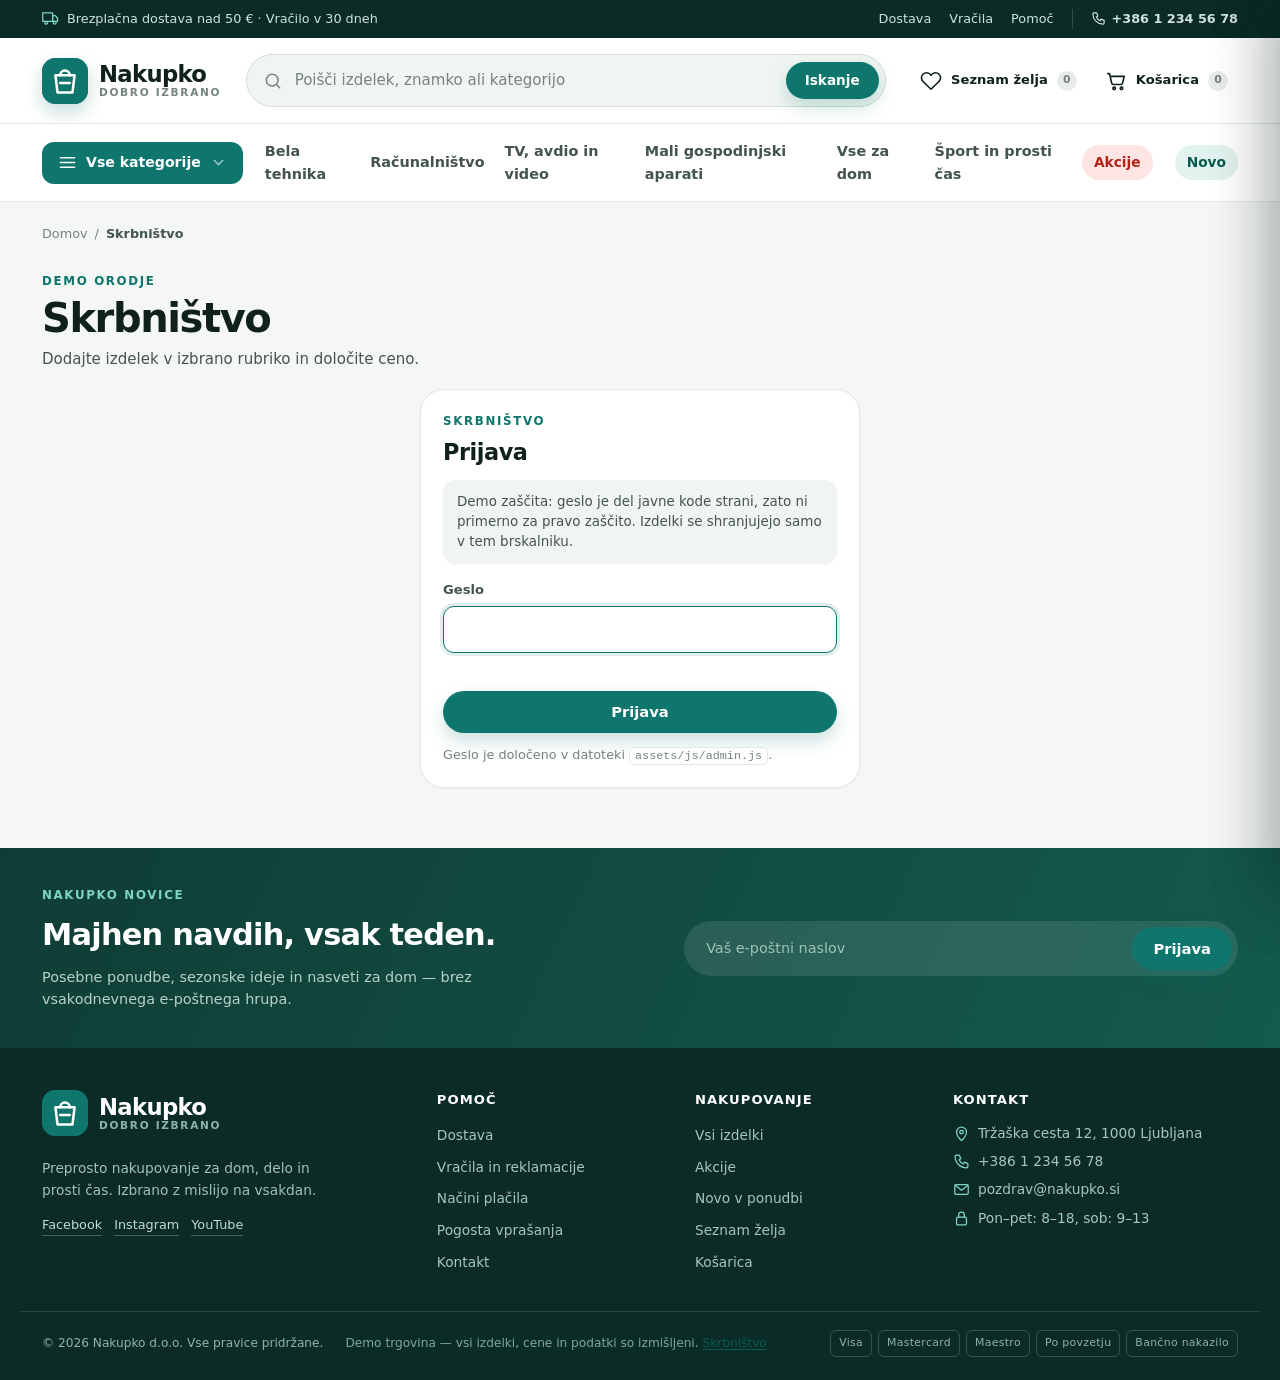
==== admin.html @ e4822513 "Nakupko: add demo admin for custom products" ====
<!doctype html>
<html lang="sl">
<head>
  <meta charset="utf-8">
  <meta name="viewport" content="width=device-width, initial-scale=1">
  <title>Skrbništvo | Nakupko</title>
  <meta name="description" content="Demo skrbniški pogled za dodajanje izdelkov v Nakupko trgovino.">
  <meta name="robots" content="noindex">
  <meta name="theme-color" content="#0f766e">
  <link rel="icon" href="assets/img/favicon.svg" type="image/svg+xml">
  <link rel="stylesheet" href="assets/css/style.css">
</head>
<body data-page="admin">
  <a class="skip-link" href="#main">Preskoči na vsebino</a>
  <div id="site-header"></div>

  <main id="main">
    <div class="container">
      <nav class="breadcrumb" aria-label="Drobtinice">
        <a href="index.html">Domov</a>
        <span>/</span>
        <span aria-current="page">Skrbništvo</span>
      </nav>

      <header class="page-head">
        <p class="eyebrow">Demo orodje</p>
        <h1>Skrbništvo</h1>
        <p>Dodajte izdelek v izbrano rubriko in določite ceno.</p>
      </header>

      <div id="admin-root"></div>
    </div>
  </main>

  <div id="site-footer"></div>

  <script src="assets/js/data.js"></script>
  <script src="assets/js/art.js"></script>
  <script src="assets/js/core.js"></script>
  <script src="assets/js/admin.js"></script>
</body>
</html>
---- assets/css/style.css ----
/* Nakupko — original storefront styles.
   System fonts only, no external assets, no network requests. */

:root {
  --ink: #10201d;
  --ink-soft: #43534f;
  --muted: #74837f;
  --line: #e2e8e5;
  --line-strong: #d3ddd8;
  --bg: #f5f7f5;
  --surface: #ffffff;
  --surface-soft: #f0f5f2;
  --brand: #0f766e;
  --brand-dark: #0a5a54;
  --brand-soft: #e2f3ef;
  --accent: #f59e0b;
  --sale: #d92d20;
  --sale-soft: #fee4e2;
  --radius-sm: 10px;
  --radius: 16px;
  --radius-lg: 24px;
  --shadow-sm: 0 1px 2px rgba(16, 32, 29, 0.05);
  --shadow: 0 14px 34px rgba(16, 32, 29, 0.09);
  --shadow-lg: 0 30px 70px rgba(16, 32, 29, 0.16);
  --font: "Segoe UI", system-ui, -apple-system, "Helvetica Neue", Arial, sans-serif;
  --container: 1240px;
}

*,
*::before,
*::after {
  box-sizing: border-box;
}

html {
  -webkit-text-size-adjust: 100%;
  scroll-behavior: smooth;
}

body {
  margin: 0;
  font-family: var(--font);
  font-size: 16px;
  line-height: 1.55;
  color: var(--ink);
  background: var(--bg);
  -webkit-font-smoothing: antialiased;
}

body.no-scroll {
  overflow: hidden;
}

img,
svg {
  max-width: 100%;
}

h1,
h2,
h3,
h4,
p,
ul,
ol,
figure {
  margin: 0;
}

ul,
ol {
  padding: 0;
  list-style: none;
}

a {
  color: inherit;
  text-decoration: none;
}

button,
input,
select,
textarea {
  font: inherit;
  color: inherit;
}

button {
  cursor: pointer;
}

[hidden] {
  display: none !important;
}

::selection {
  background: var(--brand-soft);
  color: var(--brand-dark);
}

:focus-visible {
  outline: 2px solid var(--brand);
  outline-offset: 3px;
}

.container {
  width: 100%;
  max-width: var(--container);
  margin: 0 auto;
  padding: 0 22px;
}

.sr-only {
  position: absolute;
  width: 1px;
  height: 1px;
  padding: 0;
  margin: -1px;
  overflow: hidden;
  clip: rect(0, 0, 0, 0);
  white-space: nowrap;
  border: 0;
}

.skip-link {
  position: absolute;
  left: 16px;
  top: -80px;
  z-index: 500;
  padding: 10px 16px;
  border-radius: 0 0 12px 12px;
  background: var(--ink);
  color: #fff;
  transition: top 0.2s ease;
}

.skip-link:focus {
  top: 0;
}

.icon {
  display: inline-block;
  vertical-align: middle;
  flex: none;
}

.art-svg {
  display: block;
  width: 100%;
  height: auto;
}

.eyebrow {
  font-size: 0.74rem;
  font-weight: 700;
  letter-spacing: 0.14em;
  text-transform: uppercase;
  color: var(--brand);
}

.muted {
  color: var(--muted);
}

/* ---------------------------------------------------------------- buttons */
.btn {
  display: inline-flex;
  align-items: center;
  justify-content: center;
  gap: 8px;
  padding: 11px 20px;
  border: 1px solid transparent;
  border-radius: 999px;
  background: var(--surface);
  font-size: 0.92rem;
  font-weight: 650;
  line-height: 1.2;
  white-space: nowrap;
  transition: background 0.18s ease, color 0.18s ease, border-color 0.18s ease,
    transform 0.18s ease, box-shadow 0.18s ease;
}

.btn:hover {
  transform: translateY(-1px);
}

.btn:active {
  transform: translateY(0);
}

.btn--primary {
  background: var(--brand);
  color: #fff;
  box-shadow: 0 8px 18px rgba(15, 118, 110, 0.22);
}

.btn--primary:hover {
  background: var(--brand-dark);
  box-shadow: 0 10px 22px rgba(15, 118, 110, 0.3);
}

.btn--soft {
  background: var(--brand-soft);
  color: var(--brand-dark);
}

.btn--soft:hover {
  background: #d3ece6;
}

.btn--ghost {
  background: transparent;
  border-color: var(--line-strong);
  color: var(--ink);
}

.btn--ghost:hover {
  border-color: var(--brand);
  color: var(--brand-dark);
}

.btn--block {
  width: 100%;
}

.btn--lg {
  padding: 14px 26px;
  font-size: 1rem;
}

.text-link {
  display: inline-flex;
  align-items: center;
  gap: 6px;
  font-size: 0.9rem;
  font-weight: 650;
  color: var(--brand-dark);
}

.text-link:hover {
  color: var(--brand);
}

.link-btn {
  border: 0;
  background: none;
  padding: 0;
  font-size: 0.82rem;
  font-weight: 600;
  color: var(--muted);
  text-decoration: underline;
  text-underline-offset: 3px;
}

.link-btn:hover {
  color: var(--sale);
}

.icon-btn {
  display: inline-grid;
  place-items: center;
  width: 42px;
  height: 42px;
  border: 1px solid var(--line);
  border-radius: 50%;
  background: var(--surface);
  color: var(--ink);
  transition: background 0.18s ease, border-color 0.18s ease;
}

.icon-btn:hover {
  background: var(--surface-soft);
  border-color: var(--line-strong);
}

.badge {
  display: inline-flex;
  align-items: center;
  gap: 5px;
  padding: 5px 10px;
  border-radius: 999px;
  font-size: 0.68rem;
  font-weight: 750;
  letter-spacing: 0.05em;
  text-transform: uppercase;
  line-height: 1;
  background: var(--surface-soft);
  color: var(--ink-soft);
}

.badge--sale {
  background: var(--sale-soft);
  color: #b42318;
}

.badge--new {
  background: var(--brand-soft);
  color: var(--brand-dark);
}

.badge--soft {
  background: #eef2f0;
  color: var(--ink-soft);
}

/* ------------------------------------------------------------------ topbar */
.topbar {
  background: #0b2b26;
  color: #cfe3dd;
  font-size: 0.8rem;
}

.topbar__inner {
  display: flex;
  align-items: center;
  justify-content: space-between;
  gap: 18px;
  min-height: 38px;
}

.topbar__note {
  display: inline-flex;
  align-items: center;
  gap: 8px;
  margin: 0;
}

.topbar__note .icon {
  color: #7fd3c5;
}

.topbar__links {
  display: flex;
  align-items: center;
  gap: 18px;
}

.topbar__links a {
  color: #cfe3dd;
  transition: color 0.15s ease;
}

.topbar__links a:hover {
  color: #fff;
}

.topbar__phone {
  display: inline-flex;
  align-items: center;
  gap: 6px;
  padding-left: 18px;
  border-left: 1px solid rgba(255, 255, 255, 0.16);
  font-weight: 600;
}

/* ------------------------------------------------------------------ header */
.site-header {
  position: relative;
  z-index: 60;
  background: var(--surface);
  border-bottom: 1px solid var(--line);
}

.header-main {
  display: flex;
  align-items: center;
  gap: 24px;
  padding-top: 16px;
  padding-bottom: 16px;
}

.header-menu {
  display: none;
}

.brand {
  display: inline-flex;
  align-items: center;
  gap: 11px;
  flex: none;
}

.brand__mark {
  display: grid;
  place-items: center;
  width: 46px;
  height: 46px;
  border-radius: 14px;
  background: var(--brand);
  color: var(--brand);
  box-shadow: 0 8px 18px rgba(15, 118, 110, 0.24);
}

.brand__mark svg {
  width: 46px;
  height: 46px;
  display: block;
}

.brand__text {
  display: flex;
  flex-direction: column;
  line-height: 1.05;
}

.brand__text strong {
  font-size: 1.42rem;
  font-weight: 800;
  letter-spacing: -0.03em;
}

.brand__text small {
  font-size: 0.66rem;
  font-weight: 600;
  letter-spacing: 0.16em;
  text-transform: uppercase;
  color: var(--muted);
}

.header-search {
  position: relative;
  display: flex;
  align-items: center;
  flex: 1;
  max-width: 640px;
  margin: 0 auto;
  padding: 6px 6px 6px 16px;
  border: 1px solid var(--line-strong);
  border-radius: 999px;
  background: var(--surface-soft);
  transition: border-color 0.18s ease, background 0.18s ease, box-shadow 0.18s ease;
}

.header-search:focus-within {
  background: #fff;
  border-color: var(--brand);
  box-shadow: 0 0 0 4px rgba(15, 118, 110, 0.12);
}

.header-search__icon {
  display: inline-flex;
  color: var(--muted);
}

.header-search input {
  flex: 1;
  min-width: 0;
  padding: 8px 12px;
  border: 0;
  background: transparent;
  font-size: 0.94rem;
  outline: none;
}

.header-search input::placeholder {
  color: var(--muted);
}

#search-page-form {
  max-width: none;
  margin: 0;
}

code {
  padding: 1px 5px;
  border-radius: 5px;
  background: var(--surface-soft);
  font-size: 0.9em;
}

.header-search__submit {
  padding: 9px 18px;
  font-size: 0.85rem;
}

.header-actions {
  display: flex;
  align-items: center;
  gap: 8px;
  flex: none;
}

.header-action {
  position: relative;
  display: inline-flex;
  align-items: center;
  gap: 9px;
  padding: 8px 10px;
  border: 0;
  border-radius: 14px;
  background: transparent;
  color: var(--ink);
  transition: background 0.18s ease;
}

.header-action:hover {
  background: var(--surface-soft);
}

.header-action__label {
  font-size: 0.82rem;
  font-weight: 600;
}

.count {
  display: inline-grid;
  place-items: center;
  min-width: 20px;
  height: 20px;
  padding: 0 5px;
  border-radius: 999px;
  background: var(--brand);
  color: #fff;
  font-size: 0.68rem;
  font-weight: 750;
  line-height: 1;
}

.count.is-empty {
  background: #e7ece9;
  color: var(--muted);
}

/* ------------------------------------------------------------- suggestions */
.search-suggest {
  position: absolute;
  top: calc(100% + 10px);
  left: 0;
  right: 0;
  z-index: 70;
  padding: 8px;
  border: 1px solid var(--line);
  border-radius: 18px;
  background: var(--surface);
  box-shadow: var(--shadow-lg);
}

.suggest__list {
  display: grid;
  gap: 2px;
}

.suggest__list a {
  display: flex;
  align-items: center;
  gap: 12px;
  padding: 8px 10px;
  border-radius: 12px;
  transition: background 0.15s ease;
}

.suggest__list a:hover {
  background: var(--surface-soft);
}

.suggest__art {
  width: 56px;
  height: 42px;
  flex: none;
  overflow: hidden;
  border-radius: 8px;
  background: var(--surface-soft);
}

.suggest__art svg {
  width: 100%;
  height: 100%;
  object-fit: cover;
}

.suggest__text {
  display: flex;
  flex-direction: column;
  min-width: 0;
}

.suggest__text strong {
  font-size: 0.88rem;
  font-weight: 650;
  white-space: nowrap;
  overflow: hidden;
  text-overflow: ellipsis;
}

.suggest__text small {
  font-size: 0.76rem;
  color: var(--muted);
}

.suggest__all {
  display: block;
  margin-top: 4px;
  padding: 10px;
  border-top: 1px solid var(--line);
  font-size: 0.84rem;
  font-weight: 650;
  color: var(--brand-dark);
  text-align: center;
}

.suggest__empty {
  padding: 12px 10px 6px;
  font-size: 0.86rem;
  color: var(--muted);
}

/* --------------------------------------------------------------------- nav */
.main-nav {
  position: relative;
  border-top: 1px solid var(--line);
  background: var(--surface);
}

.nav-inner {
  display: flex;
  align-items: center;
  gap: 22px;
  min-height: 52px;
}

.nav-all {
  display: inline-flex;
  align-items: center;
  gap: 9px;
  padding: 10px 16px;
  border: 0;
  border-radius: 12px;
  background: var(--brand);
  color: #fff;
  font-size: 0.88rem;
  font-weight: 650;
}

.nav-all .icon:last-child {
  opacity: 0.75;
  transition: transform 0.2s ease;
}

.nav-all.is-open .icon:last-child {
  transform: rotate(180deg);
}

.nav-list {
  display: flex;
  align-items: center;
  gap: 20px;
  flex: 1;
}

.nav-list a {
  position: relative;
  display: inline-block;
  padding: 16px 0;
  font-size: 0.9rem;
  font-weight: 600;
  color: var(--ink-soft);
  transition: color 0.15s ease;
}

.nav-list a::after {
  content: "";
  position: absolute;
  left: 0;
  right: 0;
  bottom: 10px;
  height: 2px;
  border-radius: 2px;
  background: var(--brand);
  transform: scaleX(0);
  transform-origin: left;
  transition: transform 0.2s ease;
}

.nav-list a:hover {
  color: var(--brand-dark);
}

.nav-list a:hover::after {
  transform: scaleX(1);
}

.nav-deal,
.nav-new {
  font-size: 0.86rem;
  font-weight: 700;
  padding: 7px 12px;
  border-radius: 999px;
}

.nav-deal {
  color: #b42318;
  background: var(--sale-soft);
}

.nav-new {
  color: var(--brand-dark);
  background: var(--brand-soft);
}

/* --------------------------------------------------------------- mega menu */
.mega {
  position: absolute;
  top: 100%;
  left: 0;
  right: 0;
  z-index: 55;
  border-top: 1px solid var(--line);
  background: var(--surface);
  box-shadow: 0 32px 60px rgba(16, 32, 29, 0.14);
}

.mega__inner {
  display: grid;
  grid-template-columns: 1.35fr 0.65fr;
  gap: 36px;
  padding-top: 28px;
  padding-bottom: 32px;
}

.mega__cats > .eyebrow {
  margin-bottom: 14px;
}

.mega__cats > ul {
  display: grid;
  grid-template-columns: 1fr 1fr;
  gap: 4px 22px;
}

.mega__cats a {
  display: flex;
  align-items: center;
  gap: 12px;
  padding: 9px 10px;
  border-radius: 12px;
  transition: background 0.15s ease;
}

.mega__cats a:hover {
  background: var(--surface-soft);
}

.mega__cats strong {
  display: block;
  font-size: 0.9rem;
  font-weight: 650;
}

.mega__cats small {
  display: block;
  font-size: 0.76rem;
  color: var(--muted);
}

.mega__icon {
  display: grid;
  place-items: center;
  width: 42px;
  height: 42px;
  flex: none;
  border-radius: 12px;
  background: var(--tint, #eef4f2);
  color: var(--brand-dark);
}

.mega__promo {
  position: relative;
  overflow: hidden;
  padding: 22px;
  border-radius: 20px;
  background: linear-gradient(135deg, #eaf6f1, #d8eee7);
}

.mega__promo h3 {
  margin: 10px 0 6px;
  font-size: 1.3rem;
  letter-spacing: -0.02em;
}

.mega__promo p {
  margin-bottom: 14px;
  font-size: 0.86rem;
  color: var(--ink-soft);
}

.mega__promo-art {
  position: absolute;
  right: -26px;
  bottom: -32px;
  width: 190px;
  opacity: 0.9;
  pointer-events: none;
}

/* -------------------------------------------------------------------- hero */
.hero-wrap {
  padding: 26px 0 6px;
}

.hero {
  position: relative;
  overflow: hidden;
  border-radius: 30px;
  background: linear-gradient(120deg, #e9f6f1 0%, #f6faf8 55%, #eef6f2 100%);
  box-shadow: var(--shadow-sm);
}

.hero::before,
.hero::after {
  content: "";
  position: absolute;
  border-radius: 50%;
  pointer-events: none;
}

.hero::before {
  width: 420px;
  height: 420px;
  right: -120px;
  top: -160px;
  background: radial-gradient(circle, rgba(15, 118, 110, 0.16), transparent 65%);
}

.hero::after {
  width: 320px;
  height: 320px;
  left: -140px;
  bottom: -180px;
  background: radial-gradient(circle, rgba(245, 158, 11, 0.16), transparent 65%);
}

.hero-slide {
  position: relative;
  z-index: 1;
  display: none;
  grid-template-columns: 1.05fr 0.95fr;
  align-items: center;
  gap: 30px;
  padding: 48px 52px 70px;
}

.hero-slide.is-active {
  display: grid;
  animation: heroFade 0.5s ease both;
}

@keyframes heroFade {
  from {
    opacity: 0;
    transform: translateY(10px);
  }
  to {
    opacity: 1;
    transform: translateY(0);
  }
}

.hero-slide__copy h1,
.hero-slide__copy h2 {
  margin: 12px 0 14px;
  font-size: clamp(2.1rem, 4vw, 3.35rem);
  line-height: 1.04;
  letter-spacing: -0.035em;
  font-weight: 800;
  max-width: 15ch;
}

.hero-slide__copy > p:not(.eyebrow) {
  max-width: 46ch;
  font-size: 1.02rem;
  color: var(--ink-soft);
}

.hero-slide__actions {
  display: flex;
  flex-wrap: wrap;
  align-items: center;
  gap: 12px;
  margin-top: 24px;
}

.hero-slide__points {
  display: flex;
  flex-wrap: wrap;
  gap: 18px;
  margin-top: 22px;
  font-size: 0.82rem;
  font-weight: 600;
  color: var(--ink-soft);
}

.hero-slide__points li {
  display: inline-flex;
  align-items: center;
  gap: 6px;
}

.hero-slide__points .icon {
  color: var(--brand);
}

.hero-slide__art {
  justify-self: center;
  width: 100%;
  max-width: 370px;
  overflow: hidden;
  border-radius: 24px;
  box-shadow: 0 26px 50px rgba(16, 32, 29, 0.16);
  transform: rotate(-1.5deg);
}

.hero-dots {
  position: absolute;
  left: 50%;
  bottom: 22px;
  z-index: 2;
  display: flex;
  align-items: center;
  gap: 7px;
  transform: translateX(-50%);
}

.hero-dot {
  width: 8px;
  height: 8px;
  padding: 0;
  border: 0;
  border-radius: 999px;
  background: rgba(16, 32, 29, 0.22);
  transition: width 0.2s ease, background 0.2s ease;
}

.hero-dot.is-active {
  width: 26px;
  background: var(--brand);
}

.hero-arrow {
  position: absolute;
  bottom: 14px;
  z-index: 2;
  display: grid;
  place-items: center;
  width: 40px;
  height: 40px;
  border: 1px solid rgba(16, 32, 29, 0.12);
  border-radius: 50%;
  background: rgba(255, 255, 255, 0.72);
  color: var(--ink);
  backdrop-filter: blur(6px);
  transition: background 0.18s ease;
}

.hero-arrow:hover {
  background: #fff;
}

.hero-arrow--prev {
  right: 78px;
}

.hero-arrow--next {
  right: 26px;
}

/* ---------------------------------------------------------------- sections */
.section {
  padding: 46px 0;
}

.section--tight {
  padding-top: 20px;
}

.section--soft {
  background: linear-gradient(180deg, rgba(226, 243, 239, 0.55), rgba(226, 243, 239, 0));
}

.section-head {
  display: flex;
  align-items: flex-end;
  justify-content: space-between;
  gap: 20px;
  margin-bottom: 24px;
}

.section-head h2 {
  margin-top: 6px;
  font-size: clamp(1.4rem, 2.4vw, 1.85rem);
  letter-spacing: -0.025em;
  line-height: 1.15;
}

.section-head p:not(.eyebrow) {
  margin-top: 6px;
  color: var(--muted);
  font-size: 0.9rem;
}

/* --------------------------------------------------------- category tiles */
.category-tiles {
  display: grid;
  grid-template-columns: repeat(4, 1fr);
  gap: 14px;
}

.category-tile {
  display: flex;
  align-items: center;
  gap: 13px;
  padding: 16px;
  border: 1px solid var(--line);
  border-radius: 18px;
  background: var(--surface);
  transition: border-color 0.18s ease, box-shadow 0.18s ease, transform 0.18s ease;
}

.category-tile:hover {
  transform: translateY(-2px);
  border-color: var(--line-strong);
  box-shadow: var(--shadow);
}

.category-tile__icon {
  display: grid;
  place-items: center;
  width: 50px;
  height: 50px;
  flex: none;
  border-radius: 14px;
  background: var(--tint, #eef4f2);
  color: var(--brand-dark);
}

.category-tile__text {
  display: flex;
  flex-direction: column;
  min-width: 0;
}

.category-tile__text strong {
  font-size: 0.92rem;
  font-weight: 650;
  line-height: 1.25;
}

.category-tile__text small {
  font-size: 0.76rem;
  color: var(--muted);
}

.category-tile__arrow {
  display: inline-flex;
  margin-left: auto;
  color: var(--muted);
  transition: transform 0.18s ease, color 0.18s ease;
}

.category-tile:hover .category-tile__arrow {
  transform: translateX(3px);
  color: var(--brand);
}

/* ------------------------------------------------------------ promo cards */
.promo-grid {
  display: grid;
  grid-template-columns: 1.25fr 1fr;
  gap: 20px;
}

.promo-card {
  position: relative;
  display: grid;
  grid-template-columns: 1.15fr 0.85fr;
  align-items: center;
  gap: 12px;
  min-height: 264px;
  overflow: hidden;
  padding: 30px;
  border-radius: 26px;
  background: linear-gradient(135deg, #fdf3e2, #f9e3c0);
}

.promo-card--wide {
  background: linear-gradient(135deg, #e7f5f0, #d3ebe4);
}

.promo-card__copy {
  position: relative;
  z-index: 1;
}

.promo-card__copy h2 {
  margin: 12px 0 8px;
  font-size: clamp(1.25rem, 2vw, 1.7rem);
  line-height: 1.16;
  letter-spacing: -0.025em;
}

.promo-card__copy p {
  margin-bottom: 14px;
  font-size: 0.88rem;
  color: var(--ink-soft);
  max-width: 34ch;
}

.promo-card__art {
  align-self: end;
  width: 100%;
  max-width: 260px;
  justify-self: end;
  border-radius: 18px;
  overflow: hidden;
  box-shadow: 0 18px 34px rgba(16, 32, 29, 0.14);
}

/* ---------------------------------------------------------------- products */
.product-grid {
  display: grid;
  grid-template-columns: repeat(4, minmax(0, 1fr));
  gap: 20px;
}

.product-card {
  position: relative;
  display: flex;
  flex-direction: column;
  overflow: hidden;
  border: 1px solid var(--line);
  border-radius: 20px;
  background: var(--surface);
  transition: transform 0.2s ease, box-shadow 0.2s ease, border-color 0.2s ease;
}

.product-card:hover {
  transform: translateY(-3px);
  border-color: var(--line-strong);
  box-shadow: var(--shadow);
}

.product-card__media {
  position: relative;
  aspect-ratio: 4 / 3;
  overflow: hidden;
  background: var(--surface-soft);
}

.product-card__media .badge {
  position: absolute;
  top: 12px;
  left: 12px;
  z-index: 2;
}

.product-card__art {
  display: block;
  width: 100%;
  height: 100%;
}

.product-card__art .art-svg {
  height: 100%;
  transition: transform 0.35s ease;
}

.product-card:hover .product-card__art .art-svg {
  transform: scale(1.035);
}

.wish-btn {
  position: absolute;
  top: 10px;
  right: 10px;
  z-index: 2;
  display: grid;
  place-items: center;
  width: 36px;
  height: 36px;
  border: 1px solid rgba(16, 32, 29, 0.08);
  border-radius: 50%;
  background: rgba(255, 255, 255, 0.92);
  color: var(--ink-soft);
  transition: color 0.18s ease, background 0.18s ease, transform 0.18s ease;
}

.wish-btn:hover {
  color: var(--sale);
  transform: scale(1.06);
}

.wish-btn.is-active {
  color: var(--sale);
  background: #fff;
}

.wish-btn.is-active .icon {
  fill: currentColor;
}

.product-card__body {
  display: flex;
  flex-direction: column;
  flex: 1;
  gap: 7px;
  padding: 14px 16px 16px;
}

.product-card__brand {
  font-size: 0.72rem;
  font-weight: 700;
  letter-spacing: 0.08em;
  text-transform: uppercase;
  color: var(--muted);
}

.product-card__title {
  font-size: 0.95rem;
  font-weight: 650;
  line-height: 1.32;
  min-height: 2.6em;
  display: -webkit-box;
  -webkit-line-clamp: 2;
  -webkit-box-orient: vertical;
  overflow: hidden;
}

.product-card__title a:hover {
  color: var(--brand-dark);
}

.rating {
  display: inline-flex;
  align-items: center;
  gap: 5px;
  font-size: 0.78rem;
  color: var(--muted);
}

.rating__stars {
  display: inline-flex;
  gap: 1px;
  color: var(--accent);
}

.rating__star.is-off {
  color: #d9e0dd;
}

.rating__value {
  font-weight: 700;
  color: var(--ink-soft);
}

.product-card__price {
  display: flex;
  align-items: baseline;
  flex-wrap: wrap;
  gap: 8px;
  margin-top: 2px;
}

.product-card__price strong {
  font-size: 1.12rem;
  font-weight: 800;
  letter-spacing: -0.02em;
}

.product-card__price s {
  font-size: 0.82rem;
  color: var(--muted);
}

.product-card__add {
  margin-top: auto;
  padding: 9px 14px;
  font-size: 0.82rem;
}

/* -------------------------------------------------------------- breadcrumb */
.breadcrumb {
  display: flex;
  flex-wrap: wrap;
  align-items: center;
  gap: 7px;
  padding: 22px 0 6px;
  font-size: 0.8rem;
  color: var(--muted);
}

.breadcrumb a:hover {
  color: var(--brand-dark);
}

.breadcrumb span[aria-current] {
  color: var(--ink-soft);
  font-weight: 600;
}

/* ----------------------------------------------------------------- catalog */
.catalog-head {
  padding: 10px 0 26px;
}

.catalog-head h1 {
  margin: 8px 0 8px;
  font-size: clamp(1.8rem, 3.4vw, 2.6rem);
  letter-spacing: -0.035em;
  line-height: 1.08;
}

.catalog-head p:not(.eyebrow) {
  max-width: 70ch;
  color: var(--ink-soft);
  font-size: 0.94rem;
}

.catalog-layout {
  display: grid;
  grid-template-columns: 258px minmax(0, 1fr);
  gap: 30px;
  padding-bottom: 56px;
}

.filters {
  align-self: start;
  padding: 20px;
  border: 1px solid var(--line);
  border-radius: 20px;
  background: var(--surface);
  position: sticky;
  top: 18px;
}

.filters__head {
  display: flex;
  align-items: center;
  justify-content: space-between;
  gap: 10px;
  margin-bottom: 14px;
}

.filters__head h2 {
  font-size: 1.05rem;
  letter-spacing: -0.02em;
}

.filter-group {
  margin: 0;
  padding: 14px 0;
  border: 0;
  border-top: 1px solid var(--line);
}

.filter-group legend {
  padding: 0;
  margin-bottom: 8px;
  font-size: 0.8rem;
  font-weight: 750;
  letter-spacing: 0.06em;
  text-transform: uppercase;
  color: var(--ink-soft);
}

.check {
  display: flex;
  align-items: center;
  gap: 9px;
  padding: 5px 0;
  font-size: 0.86rem;
  color: var(--ink-soft);
  cursor: pointer;
}

.check input {
  width: 16px;
  height: 16px;
  accent-color: var(--brand);
  flex: none;
}

.check:hover {
  color: var(--ink);
}

.price-inputs {
  display: flex;
  align-items: center;
  gap: 8px;
}

.price-inputs input {
  width: 100%;
  min-width: 0;
  padding: 9px 10px;
  border: 1px solid var(--line-strong);
  border-radius: 10px;
  background: #fff;
  font-size: 0.85rem;
  outline: none;
}

.price-inputs input:focus {
  border-color: var(--brand);
  box-shadow: 0 0 0 3px rgba(15, 118, 110, 0.12);
}

.catalog-main {
  min-width: 0;
}

.catalog-toolbar {
  display: flex;
  align-items: center;
  gap: 14px;
  padding: 12px 16px;
  border: 1px solid var(--line);
  border-radius: 14px;
  background: var(--surface);
  margin-bottom: 14px;
}

.catalog-count {
  margin-right: auto;
  font-size: 0.84rem;
  color: var(--muted);
}

.catalog-sort {
  display: flex;
  align-items: center;
  gap: 9px;
  font-size: 0.82rem;
  color: var(--muted);
}

.catalog-sort select {
  padding: 8px 30px 8px 12px;
  border: 1px solid var(--line-strong);
  border-radius: 10px;
  background: #fff;
  font-size: 0.84rem;
  font-weight: 600;
  color: var(--ink);
  outline: none;
}

.catalog-sort select:focus {
  border-color: var(--brand);
}

.filter-toggle {
  display: none;
  padding: 8px 14px;
  font-size: 0.82rem;
}

.active-filters {
  display: flex;
  flex-wrap: wrap;
  gap: 8px;
  margin-bottom: 14px;
}

.active-filters:empty {
  display: none;
}

.chip {
  display: inline-flex;
  align-items: center;
  gap: 6px;
  padding: 6px 10px;
  border: 1px solid var(--line-strong);
  border-radius: 999px;
  background: var(--surface);
  font-size: 0.78rem;
  font-weight: 600;
  color: var(--ink-soft);
  transition: border-color 0.15s ease, color 0.15s ease;
}

.chip:hover {
  border-color: var(--sale);
  color: var(--sale);
}

.catalog-more {
  display: flex;
  justify-content: center;
  padding-top: 26px;
}

.empty-state {
  display: flex;
  flex-direction: column;
  align-items: center;
  gap: 8px;
  padding: 56px 24px;
  border: 1px dashed var(--line-strong);
  border-radius: 22px;
  background: var(--surface);
  text-align: center;
}

.empty-state__icon {
  display: grid;
  place-items: center;
  width: 66px;
  height: 66px;
  margin-bottom: 4px;
  border-radius: 50%;
  background: var(--brand-soft);
  color: var(--brand-dark);
}

.empty-state h2 {
  font-size: 1.35rem;
  letter-spacing: -0.02em;
}

.empty-state p {
  max-width: 46ch;
  color: var(--muted);
  font-size: 0.92rem;
}

.empty-state .btn {
  margin-top: 10px;
}

/* ---------------------------------------------------------------- product */
.product-detail {
  display: grid;
  grid-template-columns: minmax(0, 1.02fr) minmax(0, 0.98fr);
  gap: 44px;
  padding: 18px 0 48px;
}

.product-gallery__main {
  overflow: hidden;
  border: 1px solid var(--line);
  border-radius: 26px;
  background: var(--surface);
  aspect-ratio: 4 / 3;
}

.product-gallery__main .art-svg {
  height: 100%;
}

.product-gallery__thumbs {
  display: grid;
  grid-template-columns: repeat(3, 1fr);
  gap: 12px;
  margin-top: 12px;
}

.gallery-thumb {
  overflow: hidden;
  padding: 0;
  border: 2px solid transparent;
  border-radius: 14px;
  background: var(--surface);
  transition: border-color 0.18s ease;
}

.gallery-thumb .art-svg {
  height: 100%;
}

.gallery-thumb.is-active {
  border-color: var(--brand);
}

.product-info__top {
  display: flex;
  align-items: center;
  gap: 10px;
  flex-wrap: wrap;
}

.product-info__brand {
  font-size: 0.78rem;
  font-weight: 700;
  letter-spacing: 0.1em;
  text-transform: uppercase;
  color: var(--muted);
}

.product-info__brand a:hover {
  color: var(--brand-dark);
}

.product-info h1 {
  margin: 10px 0 10px;
  font-size: clamp(1.6rem, 3vw, 2.25rem);
  line-height: 1.12;
  letter-spacing: -0.03em;
}

.product-info__rating {
  display: flex;
  align-items: center;
  gap: 10px;
  font-size: 0.84rem;
  color: var(--muted);
}

.product-price {
  display: flex;
  align-items: baseline;
  flex-wrap: wrap;
  gap: 10px;
  margin: 16px 0 6px;
}

.product-price strong {
  font-size: 2rem;
  font-weight: 800;
  letter-spacing: -0.03em;
}

.product-price s {
  font-size: 1rem;
  color: var(--muted);
}

.product-price .save {
  padding: 4px 9px;
  border-radius: 999px;
  background: var(--sale-soft);
  color: #b42318;
  font-size: 0.74rem;
  font-weight: 700;
}

.product-info__lead {
  margin: 10px 0 18px;
  color: var(--ink-soft);
  font-size: 0.94rem;
  max-width: 60ch;
}

.product-option {
  padding: 14px 0;
  border-top: 1px solid var(--line);
}

.product-option__label {
  display: block;
  margin-bottom: 9px;
  font-size: 0.82rem;
  color: var(--muted);
}

.product-option__label strong {
  color: var(--ink);
}

.swatches {
  display: flex;
  gap: 9px;
}

.swatch {
  display: grid;
  place-items: center;
  width: 38px;
  height: 38px;
  padding: 0;
  border: 2px solid var(--line);
  border-radius: 50%;
  background: #fff;
  transition: border-color 0.15s ease, transform 0.15s ease;
}

.swatch span {
  width: 26px;
  height: 26px;
  border-radius: 50%;
  background: var(--swatch, #ccc);
  box-shadow: inset 0 0 0 1px rgba(16, 32, 29, 0.12);
}

.swatch:hover {
  transform: scale(1.05);
}

.swatch.is-active {
  border-color: var(--brand);
}

.product-buy {
  display: flex;
  gap: 12px;
  align-items: stretch;
  margin-top: 18px;
}

.qty {
  display: inline-flex;
  align-items: center;
  justify-content: space-between;
  gap: 2px;
  min-width: 122px;
  padding: 4px;
  border: 1px solid var(--line-strong);
  border-radius: 999px;
  background: #fff;
}

.qty button {
  display: grid;
  place-items: center;
  width: 36px;
  height: 36px;
  border: 0;
  border-radius: 50%;
  background: transparent;
  color: var(--ink);
  transition: background 0.15s ease;
}

.qty button:hover {
  background: var(--surface-soft);
}

.qty span {
  min-width: 28px;
  text-align: center;
  font-size: 0.9rem;
  font-weight: 700;
}

.qty--sm {
  min-width: 94px;
  padding: 2px;
}

.qty--sm button {
  width: 26px;
  height: 26px;
}

.qty--sm span {
  font-size: 0.8rem;
}

.product-wish {
  margin-top: 12px;
}

.product-wish.is-active {
  color: var(--sale);
  border-color: #f3c3bf;
}

.product-wish.is-active .icon {
  fill: currentColor;
}

.product-perks {
  display: grid;
  gap: 10px;
  margin: 20px 0 0;
  padding: 16px;
  border: 1px solid var(--line);
  border-radius: 16px;
  background: var(--surface);
}

.product-perks li {
  display: flex;
  align-items: center;
  gap: 11px;
  font-size: 0.84rem;
}

.product-perks .icon {
  color: var(--brand);
}

.product-perks span {
  display: flex;
  flex-direction: column;
  line-height: 1.3;
}

.product-perks strong {
  font-weight: 650;
}

.product-perks small {
  color: var(--muted);
  font-size: 0.76rem;
}

.delivery-note {
  display: flex;
  align-items: center;
  gap: 8px;
  margin-top: 14px;
  font-size: 0.82rem;
  color: var(--ink-soft);
}

.delivery-note .icon {
  color: var(--brand);
}

.product-tabs {
  padding-bottom: 56px;
}

.tabs {
  display: flex;
  gap: 6px;
  border-bottom: 1px solid var(--line);
  overflow-x: auto;
}

.tab {
  position: relative;
  padding: 13px 16px;
  border: 0;
  background: none;
  font-size: 0.9rem;
  font-weight: 650;
  color: var(--muted);
  white-space: nowrap;
}

.tab::after {
  content: "";
  position: absolute;
  left: 12px;
  right: 12px;
  bottom: -1px;
  height: 2px;
  border-radius: 2px;
  background: var(--brand);
  transform: scaleX(0);
  transition: transform 0.18s ease;
}

.tab.is-active {
  color: var(--ink);
}

.tab.is-active::after {
  transform: scaleX(1);
}

.tab-panel {
  display: none;
  padding: 22px 2px 0;
  max-width: 76ch;
  color: var(--ink-soft);
  font-size: 0.94rem;
}

.tab-panel.is-active {
  display: block;
}

.tab-panel p + p {
  margin-top: 12px;
}

.feature-list {
  display: grid;
  gap: 8px;
  margin-top: 14px;
}

.feature-list li {
  display: flex;
  align-items: flex-start;
  gap: 9px;
}

.feature-list .icon {
  margin-top: 2px;
  color: var(--brand);
}

.spec-table {
  width: 100%;
  border-collapse: collapse;
  font-size: 0.9rem;
}

.spec-table th,
.spec-table td {
  padding: 11px 12px;
  border-bottom: 1px solid var(--line);
  text-align: left;
  vertical-align: top;
}

.spec-table th {
  width: 42%;
  font-weight: 600;
  color: var(--muted);
}

.spec-table tr:last-child th,
.spec-table tr:last-child td {
  border-bottom: 0;
}

/* -------------------------------------------------------------------- cart */
.page-head {
  padding: 22px 0 8px;
}

.page-head h1 {
  margin-top: 6px;
  font-size: clamp(1.8rem, 3.4vw, 2.5rem);
  letter-spacing: -0.035em;
  line-height: 1.1;
}

.page-head p:not(.eyebrow) {
  margin-top: 8px;
  color: var(--ink-soft);
  font-size: 0.94rem;
}

.cart-layout {
  display: grid;
  grid-template-columns: minmax(0, 1fr) 372px;
  gap: 28px;
  padding: 26px 0 60px;
}

.cart-lines {
  display: grid;
  gap: 12px;
}

.cart-line {
  display: grid;
  grid-template-columns: 112px minmax(0, 1fr) auto;
  gap: 16px;
  align-items: center;
  padding: 14px;
  border: 1px solid var(--line);
  border-radius: 18px;
  background: var(--surface);
}

.cart-line__art {
  display: block;
  overflow: hidden;
  border-radius: 12px;
  background: var(--surface-soft);
}

.cart-line__brand {
  font-size: 0.7rem;
  font-weight: 700;
  letter-spacing: 0.08em;
  text-transform: uppercase;
  color: var(--muted);
}

.cart-line__name {
  display: block;
  margin: 2px 0 3px;
  font-size: 0.95rem;
  font-weight: 650;
  line-height: 1.3;
}

.cart-line__name:hover {
  color: var(--brand-dark);
}

.cart-line__meta {
  font-size: 0.78rem;
  color: var(--muted);
}

.cart-line__controls {
  display: flex;
  align-items: center;
  gap: 14px;
  margin-top: 9px;
}

.cart-line__price {
  display: flex;
  flex-direction: column;
  align-items: flex-end;
  gap: 2px;
  text-align: right;
}

.cart-line__price strong {
  font-size: 1rem;
  font-weight: 750;
}

.cart-line__price span {
  font-size: 0.74rem;
  color: var(--muted);
}

.cart-foot {
  display: flex;
  align-items: center;
  justify-content: space-between;
  gap: 14px;
  margin-top: 16px;
}

.cart-foot__note {
  display: inline-flex;
  align-items: center;
  gap: 6px;
  font-size: 0.8rem;
  color: var(--muted);
}

.cart-aside {
  display: grid;
  gap: 14px;
  align-self: start;
}

.summary-card,
.coupon-card {
  padding: 22px;
  border: 1px solid var(--line);
  border-radius: 20px;
  background: var(--surface);
}

.summary-card h2,
.coupon-card h3 {
  margin-bottom: 14px;
  font-size: 1.1rem;
  letter-spacing: -0.02em;
}

.summary-row {
  display: flex;
  align-items: center;
  justify-content: space-between;
  gap: 14px;
  padding: 7px 0;
  font-size: 0.88rem;
  color: var(--ink-soft);
}

.summary-row strong {
  color: var(--ink);
  font-weight: 650;
}

.summary-row--discount strong {
  color: var(--brand-dark);
}

.summary-total {
  display: flex;
  align-items: baseline;
  justify-content: space-between;
  gap: 14px;
  margin-top: 10px;
  padding-top: 14px;
  border-top: 1px solid var(--line);
  font-size: 0.95rem;
}

.summary-total strong {
  font-size: 1.5rem;
  font-weight: 800;
  letter-spacing: -0.03em;
}

.summary-hint {
  display: flex;
  align-items: center;
  gap: 7px;
  margin: 10px 0 14px;
  padding: 9px 11px;
  border-radius: 10px;
  background: #fff7e8;
  color: #8a5a09;
  font-size: 0.78rem;
}

.summary-hint.is-ok {
  background: var(--brand-soft);
  color: var(--brand-dark);
}

.summary-note {
  display: flex;
  align-items: center;
  gap: 6px;
  margin-top: 12px;
  font-size: 0.74rem;
  color: var(--muted);
}

.summary-card .btn {
  margin-top: 4px;
}

.coupon-form {
  display: flex;
  gap: 8px;
}

.coupon-form input {
  flex: 1;
  min-width: 0;
  padding: 10px 12px;
  border: 1px solid var(--line-strong);
  border-radius: 10px;
  background: #fff;
  font-size: 0.85rem;
  outline: none;
}

.coupon-form input:focus {
  border-color: var(--brand);
  box-shadow: 0 0 0 3px rgba(15, 118, 110, 0.12);
}

.coupon-message {
  margin-top: 9px;
  font-size: 0.78rem;
  color: var(--sale);
}

.coupon-applied {
  display: flex;
  align-items: center;
  gap: 7px;
  margin-top: 10px;
  font-size: 0.8rem;
  color: var(--brand-dark);
}

.coupon-applied .link-btn {
  margin-left: auto;
}

.coupon-hint {
  margin-top: 10px;
  font-size: 0.78rem;
  color: var(--muted);
}

/* ---------------------------------------------------------------- checkout */
.checkout-layout {
  display: grid;
  grid-template-columns: minmax(0, 1fr) 390px;
  gap: 30px;
  padding: 26px 0 60px;
  align-items: start;
}

.checkout-form {
  display: grid;
  gap: 16px;
}

.form-section {
  padding: 22px;
  border: 1px solid var(--line);
  border-radius: 20px;
  background: var(--surface);
}

.form-section__head {
  display: flex;
  align-items: flex-start;
  gap: 12px;
  margin-bottom: 18px;
}

.form-section__head h2 {
  font-size: 1.08rem;
  letter-spacing: -0.02em;
}

.form-section__head p {
  margin-top: 2px;
  font-size: 0.82rem;
  color: var(--muted);
}

.step-number {
  display: grid;
  place-items: center;
  width: 30px;
  height: 30px;
  flex: none;
  border-radius: 50%;
  background: var(--brand-soft);
  color: var(--brand-dark);
  font-size: 0.82rem;
  font-weight: 750;
}

.form-grid {
  display: grid;
  grid-template-columns: 1fr 1fr;
  gap: 14px;
}

.field {
  display: flex;
  flex-direction: column;
  gap: 6px;
  margin-bottom: 14px;
}

.form-grid .field {
  margin-bottom: 0;
}

.field label {
  font-size: 0.82rem;
  font-weight: 600;
  color: var(--ink-soft);
}

.field label span {
  font-weight: 400;
  color: var(--muted);
}

.field input,
.field textarea,
.field select {
  width: 100%;
  padding: 11px 13px;
  border: 1px solid var(--line-strong);
  border-radius: 11px;
  background: #fff;
  font-size: 0.9rem;
  outline: none;
  transition: border-color 0.15s ease, box-shadow 0.15s ease;
}

.field textarea {
  resize: vertical;
  min-height: 84px;
}

.field input:focus,
.field textarea:focus,
.field select:focus {
  border-color: var(--brand);
  box-shadow: 0 0 0 3px rgba(15, 118, 110, 0.12);
}

.field input[aria-invalid="true"],
.field textarea[aria-invalid="true"] {
  border-color: var(--sale);
}

.field__error {
  min-height: 1em;
  font-size: 0.76rem;
  color: var(--sale);
  opacity: 0;
}

.field__error.is-visible {
  opacity: 1;
}

.choice-list {
  display: grid;
  gap: 10px;
}

.choice {
  display: flex;
  align-items: center;
  gap: 12px;
  padding: 13px 14px;
  border: 1px solid var(--line-strong);
  border-radius: 13px;
  background: #fff;
  cursor: pointer;
  transition: border-color 0.15s ease, background 0.15s ease;
}

.choice:hover {
  border-color: var(--brand);
}

.choice input {
  width: 17px;
  height: 17px;
  accent-color: var(--brand);
  flex: none;
}

.choice:has(input:checked) {
  border-color: var(--brand);
  background: #f3faf8;
}

.choice__body {
  display: flex;
  flex-direction: column;
  line-height: 1.3;
}

.choice__title {
  font-size: 0.88rem;
  font-weight: 650;
}

.choice__detail {
  font-size: 0.76rem;
  color: var(--muted);
}

.choice__price {
  margin-left: auto;
  font-size: 0.82rem;
  font-weight: 650;
  white-space: nowrap;
}

.check--terms {
  align-items: flex-start;
  padding: 4px 2px;
  font-size: 0.84rem;
}

.check--terms input {
  margin-top: 2px;
}

.check--terms a {
  color: var(--brand-dark);
  text-decoration: underline;
  text-underline-offset: 2px;
}

.checkout-demo {
  font-size: 0.76rem;
  color: var(--muted);
  text-align: center;
}

.checkout-aside {
  position: sticky;
  top: 18px;
}

.checkout-items {
  display: grid;
  gap: 12px;
  margin-bottom: 12px;
}

.checkout-items li {
  display: flex;
  align-items: center;
  gap: 10px;
  font-size: 0.82rem;
}

.checkout-items__art {
  width: 52px;
  height: 42px;
  flex: none;
  overflow: hidden;
  border-radius: 8px;
  background: var(--surface-soft);
}

.checkout-items__art .art-svg {
  height: 100%;
}

.checkout-items__text {
  display: flex;
  flex-direction: column;
  min-width: 0;
  line-height: 1.3;
}

.checkout-items__text strong {
  font-size: 0.82rem;
  font-weight: 650;
  white-space: nowrap;
  overflow: hidden;
  text-overflow: ellipsis;
}

.checkout-items__text small {
  font-size: 0.74rem;
  color: var(--muted);
}

.checkout-items li > strong {
  margin-left: auto;
  white-space: nowrap;
  font-weight: 700;
}

/* ---------------------------------------------------------------- wishlist */
.wishlist-head {
  padding: 4px 0 18px;
}

.wishlist-head .muted {
  font-size: 0.86rem;
}

/* ------------------------------------------------------------------- order */
.order-success {
  max-width: 780px;
  margin: 30px auto 60px;
  padding: 34px;
  border: 1px solid var(--line);
  border-radius: 26px;
  background: var(--surface);
}

.order-success__icon {
  display: grid;
  place-items: center;
  width: 68px;
  height: 68px;
  margin-bottom: 14px;
  border-radius: 50%;
  background: var(--brand-soft);
  color: var(--brand-dark);
}

.order-success h1 {
  margin: 6px 0 8px;
  font-size: clamp(1.8rem, 3.4vw, 2.5rem);
  letter-spacing: -0.035em;
}

.order-success > p:not(.eyebrow) {
  color: var(--ink-soft);
  font-size: 0.94rem;
  max-width: 62ch;
}

.order-meta {
  display: grid;
  grid-template-columns: repeat(4, 1fr);
  gap: 12px;
  margin: 24px 0;
}

.order-meta > div {
  padding: 13px;
  border-radius: 13px;
  background: var(--surface-soft);
}

.order-meta span {
  display: block;
  font-size: 0.72rem;
  color: var(--muted);
}

.order-meta strong {
  display: block;
  margin-top: 2px;
  font-size: 0.84rem;
  font-weight: 650;
}

.order-card,
.order-address {
  padding: 20px;
  border: 1px solid var(--line);
  border-radius: 18px;
  margin-bottom: 16px;
}

.order-card h2,
.order-address h2 {
  margin-bottom: 12px;
  font-size: 1.05rem;
}

.order-items {
  display: grid;
  gap: 10px;
  margin-bottom: 12px;
}

.order-items li {
  display: flex;
  align-items: center;
  justify-content: space-between;
  gap: 12px;
  font-size: 0.86rem;
}

.order-items span {
  display: flex;
  flex-direction: column;
  line-height: 1.3;
}

.order-items small {
  font-size: 0.76rem;
  color: var(--muted);
}

.order-address p {
  font-size: 0.88rem;
  color: var(--ink-soft);
  line-height: 1.6;
}

.order-actions {
  display: flex;
  flex-wrap: wrap;
  gap: 10px;
  margin-top: 18px;
}

/* -------------------------------------------------------------- info pages */
.info-layout {
  display: grid;
  grid-template-columns: 232px minmax(0, 1fr);
  gap: 34px;
  padding: 26px 0 64px;
  align-items: start;
}

.info-nav {
  position: sticky;
  top: 18px;
  padding: 18px;
  border: 1px solid var(--line);
  border-radius: 18px;
  background: var(--surface);
}

.info-nav h2 {
  margin-bottom: 10px;
  font-size: 0.8rem;
  letter-spacing: 0.08em;
  text-transform: uppercase;
  color: var(--muted);
}

.info-nav ul {
  display: grid;
  gap: 2px;
}

.info-nav a {
  display: block;
  padding: 8px 10px;
  border-radius: 9px;
  font-size: 0.86rem;
  color: var(--ink-soft);
}

.info-nav a:hover {
  background: var(--surface-soft);
  color: var(--brand-dark);
}

.info-content {
  display: grid;
  gap: 18px;
}

.info-block {
  padding: 26px;
  border: 1px solid var(--line);
  border-radius: 20px;
  background: var(--surface);
  scroll-margin-top: 20px;
}

.info-block h1 {
  font-size: clamp(1.7rem, 3vw, 2.2rem);
  letter-spacing: -0.03em;
  line-height: 1.12;
}

.info-block h2 {
  margin: 4px 0 12px;
  font-size: 1.3rem;
  letter-spacing: -0.02em;
}

.info-block h3 {
  margin: 18px 0 6px;
  font-size: 1rem;
}

.info-block p {
  color: var(--ink-soft);
  font-size: 0.92rem;
  max-width: 78ch;
}

.info-block p + p {
  margin-top: 10px;
}

.info-block ul {
  display: grid;
  gap: 7px;
  margin-top: 10px;
}

.info-block ul li {
  position: relative;
  padding-left: 18px;
  font-size: 0.9rem;
  color: var(--ink-soft);
}

.info-block ul li::before {
  content: "";
  position: absolute;
  left: 0;
  top: 0.55em;
  width: 6px;
  height: 6px;
  border-radius: 50%;
  background: var(--brand);
}

.info-cards {
  display: grid;
  grid-template-columns: repeat(3, 1fr);
  gap: 12px;
  margin-top: 16px;
}

.info-card {
  padding: 16px;
  border: 1px solid var(--line);
  border-radius: 14px;
  background: var(--surface-soft);
}

.info-card strong {
  display: block;
  font-size: 0.9rem;
}

.info-card span {
  display: block;
  margin-top: 3px;
  font-size: 0.8rem;
  color: var(--muted);
}

.faq {
  display: grid;
  gap: 8px;
  margin-top: 12px;
}

.faq details {
  padding: 14px 16px;
  border: 1px solid var(--line);
  border-radius: 13px;
  background: #fff;
}

.faq summary {
  font-size: 0.9rem;
  font-weight: 650;
  cursor: pointer;
  list-style: none;
}

.faq summary::-webkit-details-marker {
  display: none;
}

.faq summary::after {
  content: "+";
  float: right;
  color: var(--brand);
  font-weight: 700;
}

.faq details[open] summary::after {
  content: "–";
}

.faq details p {
  margin-top: 10px;
  font-size: 0.86rem;
}

.contact-grid {
  display: grid;
  grid-template-columns: 1fr 1fr;
  gap: 14px;
  margin-top: 14px;
}

.contact-card {
  padding: 18px;
  border: 1px solid var(--line);
  border-radius: 14px;
}

.contact-card h3 {
  margin-top: 0;
}

.contact-card p {
  font-size: 0.86rem;
}

.contact-card a {
  color: var(--brand-dark);
  font-weight: 600;
}

/* ------------------------------------------------------------------ footer */
.site-footer {
  margin-top: 30px;
  background: #0b2b26;
  color: #c7d9d3;
}

.footer-news {
  background: linear-gradient(115deg, #0f3d35, #145a4e);
}

.footer-news__inner {
  display: grid;
  grid-template-columns: 1.05fr 0.95fr;
  align-items: center;
  gap: 30px;
  padding-top: 38px;
  padding-bottom: 38px;
}

.footer-news h2 {
  margin: 6px 0 8px;
  font-size: clamp(1.4rem, 2.4vw, 1.9rem);
  letter-spacing: -0.025em;
  color: #fff;
}

.footer-news p:not(.eyebrow) {
  max-width: 50ch;
  font-size: 0.9rem;
  color: #b7d2ca;
}

.footer-news .eyebrow {
  color: #7fd3c5;
}

.newsletter {
  position: relative;
  display: flex;
  gap: 8px;
  padding: 6px;
  border-radius: 999px;
  background: rgba(255, 255, 255, 0.1);
}

.newsletter input {
  flex: 1;
  min-width: 0;
  padding: 10px 16px;
  border: 0;
  border-radius: 999px;
  background: transparent;
  color: #fff;
  font-size: 0.9rem;
  outline: none;
}

.newsletter input::placeholder {
  color: #9fc2b9;
}

.newsletter input[aria-invalid="true"] {
  box-shadow: inset 0 0 0 1px #ffb4ae;
}

.newsletter__note {
  position: absolute;
  left: 18px;
  top: calc(100% + 8px);
  font-size: 0.76rem;
  color: #b7d2ca;
}

.footer-grid {
  display: grid;
  grid-template-columns: 1.6fr 1fr 1fr 1.25fr;
  gap: 30px;
  padding-top: 42px;
  padding-bottom: 36px;
}

.footer-brand .brand__text strong {
  color: #fff;
}

.footer-brand .brand__text small {
  color: #8fb3aa;
}

.footer-brand .brand__mark {
  background: #14776c;
  box-shadow: none;
}

.footer-brand > p {
  margin-top: 14px;
  max-width: 32ch;
  font-size: 0.86rem;
  color: #9fc2b9;
}

.footer-social {
  display: flex;
  flex-wrap: wrap;
  gap: 12px;
  margin-top: 14px;
  font-size: 0.8rem;
}

.footer-social a {
  color: #c7d9d3;
  border-bottom: 1px solid rgba(199, 217, 211, 0.3);
}

.footer-social a:hover {
  color: #fff;
  border-color: #fff;
}

.footer-col h3 {
  margin-bottom: 12px;
  font-size: 0.82rem;
  font-weight: 700;
  letter-spacing: 0.08em;
  text-transform: uppercase;
  color: #fff;
}

.footer-col ul {
  display: grid;
  gap: 7px;
}

.footer-col a {
  font-size: 0.86rem;
  color: #a9c6bd;
}

.footer-col a:hover {
  color: #fff;
}

.footer-contact li {
  display: flex;
  align-items: flex-start;
  gap: 8px;
  font-size: 0.86rem;
  color: #a9c6bd;
}

.footer-contact .icon {
  margin-top: 2px;
  color: #7fd3c5;
}

.footer-bottom {
  display: flex;
  flex-wrap: wrap;
  align-items: center;
  gap: 12px 22px;
  padding-top: 18px;
  padding-bottom: 24px;
  border-top: 1px solid rgba(255, 255, 255, 0.12);
  font-size: 0.76rem;
  color: #8fb3aa;
}

.footer-demo {
  color: #7fa79d;
}

.pay-badges {
  display: flex;
  flex-wrap: wrap;
  gap: 6px;
  margin-left: auto;
}

.pay-badges span {
  padding: 4px 8px;
  border: 1px solid rgba(255, 255, 255, 0.18);
  border-radius: 6px;
  font-size: 0.68rem;
  letter-spacing: 0.03em;
}

/* ------------------------------------------------------------------ drawer */
.scrim {
  position: fixed;
  inset: 0;
  z-index: 110;
  background: rgba(7, 22, 19, 0.48);
  opacity: 0;
  transition: opacity 0.22s ease;
}

.scrim.is-visible {
  opacity: 1;
}

.drawer {
  position: fixed;
  top: 0;
  right: 0;
  bottom: 0;
  z-index: 120;
  display: flex;
  flex-direction: column;
  width: min(440px, 100%);
  background: var(--surface);
  box-shadow: -24px 0 60px rgba(7, 22, 19, 0.22);
  transform: translateX(104%);
  transition: transform 0.28s cubic-bezier(0.22, 0.7, 0.3, 1);
}

.drawer.is-open {
  transform: translateX(0);
}

.drawer__head {
  display: flex;
  align-items: flex-start;
  justify-content: space-between;
  gap: 14px;
  padding: 20px 22px 16px;
  border-bottom: 1px solid var(--line);
}

.drawer__head h2 {
  margin-top: 3px;
  font-size: 1.3rem;
  letter-spacing: -0.02em;
}

.drawer__body {
  flex: 1;
  overflow-y: auto;
  padding: 16px 22px;
}

.drawer__body--menu {
  padding: 18px 14px;
}

.drawer__foot {
  padding: 16px 22px 22px;
  border-top: 1px solid var(--line);
  background: #fbfcfb;
}

.drawer__actions {
  display: grid;
  grid-template-columns: 1fr 1fr;
  gap: 9px;
  margin-top: 14px;
}

.drawer-empty {
  display: flex;
  flex-direction: column;
  align-items: center;
  gap: 8px;
  padding: 40px 10px;
  text-align: center;
}

.drawer-empty__icon {
  display: grid;
  place-items: center;
  width: 68px;
  height: 68px;
  border-radius: 50%;
  background: var(--surface-soft);
  color: var(--muted);
}

.drawer-empty h3 {
  font-size: 1.1rem;
}

.drawer-empty p {
  max-width: 30ch;
  font-size: 0.86rem;
  color: var(--muted);
}

.drawer-empty .btn {
  margin-top: 8px;
}

.mini-cart {
  display: grid;
  gap: 12px;
}

.mini-cart__item {
  display: grid;
  grid-template-columns: 72px minmax(0, 1fr) auto;
  gap: 12px;
  align-items: center;
  padding-bottom: 12px;
  border-bottom: 1px solid var(--line);
}

.mini-cart__item:last-child {
  border-bottom: 0;
  padding-bottom: 0;
}

.mini-cart__art {
  display: block;
  overflow: hidden;
  border-radius: 10px;
  background: var(--surface-soft);
}

.mini-cart__info {
  min-width: 0;
}

.mini-cart__name {
  display: block;
  font-size: 0.84rem;
  font-weight: 650;
  line-height: 1.3;
}

.mini-cart__name:hover {
  color: var(--brand-dark);
}

.mini-cart__meta {
  font-size: 0.74rem;
  color: var(--muted);
}

.mini-cart__info .qty {
  margin-top: 7px;
}

.mini-cart__price {
  display: flex;
  flex-direction: column;
  align-items: flex-end;
  gap: 4px;
  text-align: right;
}

.mini-cart__price strong {
  font-size: 0.86rem;
  font-weight: 700;
}

.shipping-meter {
  display: flex;
  align-items: center;
  gap: 7px;
  margin-bottom: 10px;
  padding: 9px 11px;
  border-radius: 10px;
  background: #fff7e8;
  color: #8a5a09;
  font-size: 0.78rem;
}

.shipping-meter.is-complete {
  background: var(--brand-soft);
  color: var(--brand-dark);
}

/* ------------------------------------------------------------ mobile menu */
.mobile-nav {
  display: grid;
  gap: 16px;
}

.mobile-nav .eyebrow {
  padding: 0 10px;
}

.mobile-nav__primary {
  display: grid;
  gap: 1px;
}

.mobile-nav__primary a {
  display: block;
  padding: 10px 12px;
  border-radius: 10px;
  font-size: 0.92rem;
  font-weight: 600;
}

.mobile-nav__primary a:hover {
  background: var(--surface-soft);
}

.mobile-nav__cats {
  display: grid;
  gap: 1px;
}

.mobile-nav__cats a {
  display: flex;
  align-items: center;
  gap: 10px;
  padding: 8px 10px;
  border-radius: 10px;
  font-size: 0.88rem;
}

.mobile-nav__cats a:hover {
  background: var(--surface-soft);
}

.mobile-nav__cats .mega__icon {
  width: 36px;
  height: 36px;
  border-radius: 10px;
}

.mobile-nav__contact {
  padding: 0 4px;
}

/* ------------------------------------------------------------------ toasts */
.toasts {
  position: fixed;
  right: 20px;
  bottom: 20px;
  z-index: 200;
  display: grid;
  gap: 9px;
  width: min(360px, calc(100vw - 40px));
}

.toast {
  display: flex;
  align-items: center;
  gap: 10px;
  padding: 12px 14px;
  border: 1px solid var(--line);
  border-radius: 13px;
  background: #fff;
  box-shadow: var(--shadow);
  font-size: 0.85rem;
  animation: toastIn 0.25s ease both;
}

.toast.is-leaving {
  animation: toastOut 0.24s ease both;
}

.toast__dot {
  width: 9px;
  height: 9px;
  flex: none;
  border-radius: 50%;
  background: var(--brand);
}

.toast--success .toast__dot {
  background: #12b76a;
}

.toast--info .toast__dot {
  background: #2e90fa;
}

@keyframes toastIn {
  from {
    opacity: 0;
    transform: translateY(10px);
  }
  to {
    opacity: 1;
    transform: translateY(0);
  }
}

@keyframes toastOut {
  from {
    opacity: 1;
    transform: translateY(0);
  }
  to {
    opacity: 0;
    transform: translateY(8px);
  }
}

/* --------------------------------------------------------------- trust bar */
.trust-bar {
  display: grid;
  grid-template-columns: repeat(4, 1fr);
  gap: 14px;
  padding: 22px;
  border: 1px solid var(--line);
  border-radius: 22px;
  background: var(--surface);
}

.trust-bar li {
  display: flex;
  align-items: center;
  gap: 12px;
}

.trust-bar__icon {
  display: grid;
  place-items: center;
  width: 44px;
  height: 44px;
  flex: none;
  border-radius: 50%;
  background: var(--brand-soft);
  color: var(--brand-dark);
}

.trust-bar strong {
  display: block;
  font-size: 0.88rem;
}

.trust-bar small {
  display: block;
  font-size: 0.76rem;
  color: var(--muted);
}

/* --------------------------------------------------------------- responsive */
@media (max-width: 1120px) {
  .nav-list {
    gap: 14px;
  }

  .nav-list a {
    font-size: 0.84rem;
  }

  .product-grid {
    grid-template-columns: repeat(3, minmax(0, 1fr));
  }

  .category-tiles {
    grid-template-columns: repeat(3, 1fr);
  }

  .footer-grid {
    grid-template-columns: 1.4fr 1fr 1fr;
  }

  .footer-col:last-child {
    grid-column: span 3;
  }
}

@media (max-width: 980px) {
  .header-menu {
    display: inline-grid;
  }

  .header-main {
    gap: 14px;
  }

  .header-action__label {
    display: none;
  }

  .nav-list {
    display: none;
  }

  .nav-inner {
    justify-content: space-between;
  }

  .mega__inner {
    grid-template-columns: 1fr;
  }

  .mega__promo {
    display: none;
  }

  .hero-slide {
    grid-template-columns: 1fr;
    padding: 36px 32px 66px;
  }

  .hero-slide__copy h1,
  .hero-slide__copy h2 {
    max-width: 22ch;
  }

  .hero-slide__art {
    max-width: 330px;
  }

  .category-tiles {
    grid-template-columns: repeat(2, 1fr);
  }

  .promo-grid {
    grid-template-columns: 1fr;
  }

  .catalog-layout {
    grid-template-columns: 1fr;
  }

  .filters {
    position: static;
    display: none;
  }

  .filters.is-open {
    display: block;
  }

  .filter-toggle {
    display: inline-flex;
  }

  .product-detail {
    grid-template-columns: 1fr;
    gap: 26px;
  }

  .cart-layout,
  .checkout-layout {
    grid-template-columns: 1fr;
  }

  .cart-aside,
  .checkout-aside {
    position: static;
  }

  .info-layout {
    grid-template-columns: 1fr;
  }

  .info-nav {
    position: static;
  }

  .footer-news__inner {
    grid-template-columns: 1fr;
    gap: 22px;
  }

  .footer-grid {
    grid-template-columns: 1fr 1fr;
  }

  .footer-col:last-child {
    grid-column: auto;
  }

  .trust-bar {
    grid-template-columns: 1fr 1fr;
  }
}

@media (max-width: 720px) {
  .container {
    padding: 0 16px;
  }

  .topbar__links a:not(.topbar__phone) {
    display: none;
  }

  .topbar__phone {
    padding-left: 0;
    border-left: 0;
  }

  .header-main {
    flex-wrap: wrap;
    gap: 12px;
    padding-top: 12px;
    padding-bottom: 12px;
  }

  .header-search {
    order: 5;
    flex-basis: 100%;
    max-width: none;
    margin: 0;
  }

  .header-search__submit {
    padding: 9px 14px;
  }

  .header-actions {
    margin-left: auto;
  }

  .brand__text strong {
    font-size: 1.2rem;
  }

  .brand__text small {
    font-size: 0.58rem;
  }

  .brand__mark,
  .brand__mark svg {
    width: 40px;
    height: 40px;
  }

  .nav-all {
    padding: 9px 13px;
    font-size: 0.82rem;
  }

  .nav-deal,
  .nav-new {
    font-size: 0.8rem;
    padding: 6px 10px;
  }

  .hero-wrap {
    padding-top: 16px;
  }

  .hero {
    border-radius: 22px;
  }

  .hero-slide {
    padding: 28px 22px 62px;
    gap: 20px;
  }

  .hero-slide__copy > p:not(.eyebrow) {
    font-size: 0.92rem;
  }

  .hero-slide__art {
    max-width: 280px;
    transform: none;
  }

  .hero-arrow {
    display: none;
  }

  .section {
    padding: 32px 0;
  }

  .section-head {
    flex-direction: column;
    align-items: flex-start;
    gap: 8px;
    margin-bottom: 18px;
  }

  .category-tiles {
    grid-template-columns: 1fr;
    gap: 10px;
  }

  .category-tile {
    padding: 12px 14px;
  }

  .product-grid {
    grid-template-columns: repeat(2, minmax(0, 1fr));
    gap: 12px;
  }

  .product-card {
    border-radius: 16px;
  }

  .product-card__body {
    padding: 11px 12px 13px;
    gap: 5px;
  }

  .product-card__title {
    font-size: 0.86rem;
  }

  .product-card__brand {
    font-size: 0.64rem;
  }

  .product-card__price strong {
    font-size: 0.98rem;
  }

  .product-card__price s {
    font-size: 0.74rem;
  }

  .product-card__add {
    font-size: 0.76rem;
    padding: 8px 10px;
  }

  .rating {
    font-size: 0.7rem;
  }

  .rating__count {
    display: none;
  }

  .wish-btn {
    width: 32px;
    height: 32px;
  }

  .promo-card {
    grid-template-columns: 1fr;
    padding: 22px;
    min-height: 0;
  }

  .promo-card__art {
    max-width: 220px;
    justify-self: start;
  }

  .catalog-toolbar {
    flex-wrap: wrap;
  }

  .catalog-count {
    order: 3;
    flex-basis: 100%;
    margin-right: 0;
  }

  .catalog-sort {
    margin-left: auto;
  }

  .cart-line {
    grid-template-columns: 84px minmax(0, 1fr);
  }

  .cart-line__price {
    grid-column: 2;
    flex-direction: row;
    align-items: baseline;
    justify-content: space-between;
    text-align: left;
  }

  .cart-line__price span {
    display: none;
  }

  .form-grid {
    grid-template-columns: 1fr;
  }

  .order-meta {
    grid-template-columns: 1fr 1fr;
  }

  .info-cards,
  .contact-grid {
    grid-template-columns: 1fr;
  }

  .footer-grid {
    grid-template-columns: 1fr;
    gap: 24px;
  }

  .footer-bottom {
    flex-direction: column;
    align-items: flex-start;
  }

  .pay-badges {
    margin-left: 0;
  }

  .trust-bar {
    grid-template-columns: 1fr;
    padding: 16px;
  }

  .toasts {
    right: 12px;
    bottom: 12px;
    width: calc(100vw - 24px);
  }

  .drawer__actions {
    grid-template-columns: 1fr;
  }

  .product-buy {
    flex-direction: column;
  }

  .product-buy .btn {
    width: 100%;
  }

  .qty {
    align-self: flex-start;
  }

  .product-gallery__thumbs {
    gap: 8px;
  }

  .product-price strong {
    font-size: 1.65rem;
  }

  .summary-total strong {
    font-size: 1.3rem;
  }

  .order-success {
    padding: 22px;
    margin-top: 18px;
  }
}

@media (max-width: 420px) {
  .product-grid {
    grid-template-columns: 1fr 1fr;
    gap: 10px;
  }

  .product-card__add .icon {
    display: none;
  }

  .hero-slide__actions .btn {
    width: 100%;
  }

  .hero-slide__points {
    flex-direction: column;
    gap: 6px;
  }

  .header-action {
    padding: 6px;
  }

  .count {
    position: absolute;
    top: -2px;
    right: -2px;
    min-width: 17px;
    height: 17px;
    font-size: 0.62rem;
  }
}

@media (prefers-reduced-motion: reduce) {
  *,
  *::before,
  *::after {
    scroll-behavior: auto !important;
    animation-duration: 0.001ms !important;
    animation-iteration-count: 1 !important;
    transition-duration: 0.001ms !important;
  }
}

@media print {
  .topbar,
  .site-header,
  .site-footer,
  .order-actions,
  .toasts,
  .drawer,
  .scrim {
    display: none !important;
  }

  body {
    background: #fff;
  }

  .order-success {
    border: 0;
    margin: 0;
    padding: 0;
    max-width: none;
  }
}

/* ------------------------------------------------------------------ admin */
.admin-login {
  max-width: 440px;
  margin: 10px auto 60px;
}

.admin-card {
  padding: 22px;
  border: 1px solid var(--line);
  border-radius: var(--radius-lg);
  background: var(--surface);
  box-shadow: var(--shadow-sm);
}

.admin-login h2 {
  margin: 4px 0 10px;
  font-size: 1.4rem;
  letter-spacing: -0.02em;
}

.admin-note {
  padding: 12px 14px;
  border-radius: 12px;
  background: var(--surface-soft);
  color: var(--ink-soft);
  font-size: 0.84rem;
  line-height: 1.5;
}

.admin-note code,
.admin-hint code {
  padding: 1px 5px;
  border-radius: 5px;
  background: #fff;
  border: 1px solid var(--line);
  font-size: 0.92em;
}

.admin-login__form {
  margin-top: 16px;
}

.admin-hint {
  margin-top: 12px;
  color: var(--muted);
  font-size: 0.8rem;
}

.admin-top {
  display: flex;
  flex-wrap: wrap;
  align-items: center;
  justify-content: space-between;
  gap: 14px;
  padding: 8px 0 20px;
}

.admin-top .admin-note {
  flex: 1 1 420px;
  margin: 0;
}

.admin-top__actions {
  display: flex;
  flex-wrap: wrap;
  gap: 8px;
}

.admin-layout {
  display: grid;
  grid-template-columns: minmax(0, 1.15fr) minmax(0, 0.85fr);
  align-items: start;
  gap: 22px;
  padding-bottom: 60px;
}

.admin-card__head {
  display: flex;
  align-items: flex-start;
  justify-content: space-between;
  gap: 12px;
  margin-bottom: 16px;
}

.admin-card__head h2 {
  font-size: 1.16rem;
  letter-spacing: -0.02em;
}

.admin-card__head p {
  margin-top: 3px;
  color: var(--muted);
  font-size: 0.82rem;
}

.admin-count {
  display: inline-flex;
  align-items: center;
  justify-content: center;
  min-width: 30px;
  height: 30px;
  padding: 0 9px;
  border-radius: 999px;
  background: var(--brand-soft);
  color: var(--brand-dark);
  font-size: 0.82rem;
  font-weight: 700;
}

.admin-form .field input[type="color"] {
  height: 44px;
  padding: 5px;
  cursor: pointer;
}

.admin-preview {
  margin: 2px 0 16px;
  border: 1px dashed var(--line-strong);
  border-radius: 14px;
  overflow: hidden;
  background: var(--surface-soft);
}

.admin-preview svg {
  display: block;
  width: 100%;
  height: auto;
}

.admin-form__actions {
  display: flex;
  flex-wrap: wrap;
  gap: 10px;
}

.admin-error {
  min-height: 1em;
  margin: 2px 0 12px;
  color: var(--sale);
  font-size: 0.8rem;
  opacity: 0;
}

.admin-error.is-visible {
  opacity: 1;
}

.admin-list {
  display: grid;
  gap: 12px;
}

.admin-item {
  display: grid;
  grid-template-columns: 78px minmax(0, 1fr);
  gap: 12px;
  padding: 10px;
  border: 1px solid var(--line);
  border-radius: 14px;
  background: var(--surface);
}

.admin-thumb {
  display: block;
  overflow: hidden;
  border-radius: 10px;
  background: var(--surface-soft);
}

.admin-thumb svg {
  display: block;
  width: 100%;
  height: auto;
}

.admin-item__body {
  display: flex;
  flex-direction: column;
  justify-content: center;
  gap: 2px;
  min-width: 0;
}

.admin-item__body strong {
  font-size: 0.92rem;
  line-height: 1.3;
}

.admin-item__body span {
  color: var(--muted);
  font-size: 0.78rem;
}

.admin-sku {
  font-variant-numeric: tabular-nums;
  letter-spacing: 0.02em;
}

.admin-item__actions {
  grid-column: 1 / -1;
  display: flex;
  flex-wrap: wrap;
  gap: 8px;
}

.admin-item__actions .btn {
  padding: 7px 13px;
  font-size: 0.78rem;
}

.admin-danger {
  color: var(--sale);
  border-color: rgba(217, 45, 32, 0.28);
}

.admin-danger:hover {
  background: var(--sale-soft);
}

.admin-empty {
  padding: 26px 18px;
  border: 1px dashed var(--line-strong);
  border-radius: 14px;
  color: var(--muted);
  font-size: 0.88rem;
  text-align: center;
}

.footer-demo a {
  color: var(--brand-dark);
  text-decoration: underline;
  text-underline-offset: 2px;
}

@media (max-width: 980px) {
  .admin-layout {
    grid-template-columns: 1fr;
  }
}
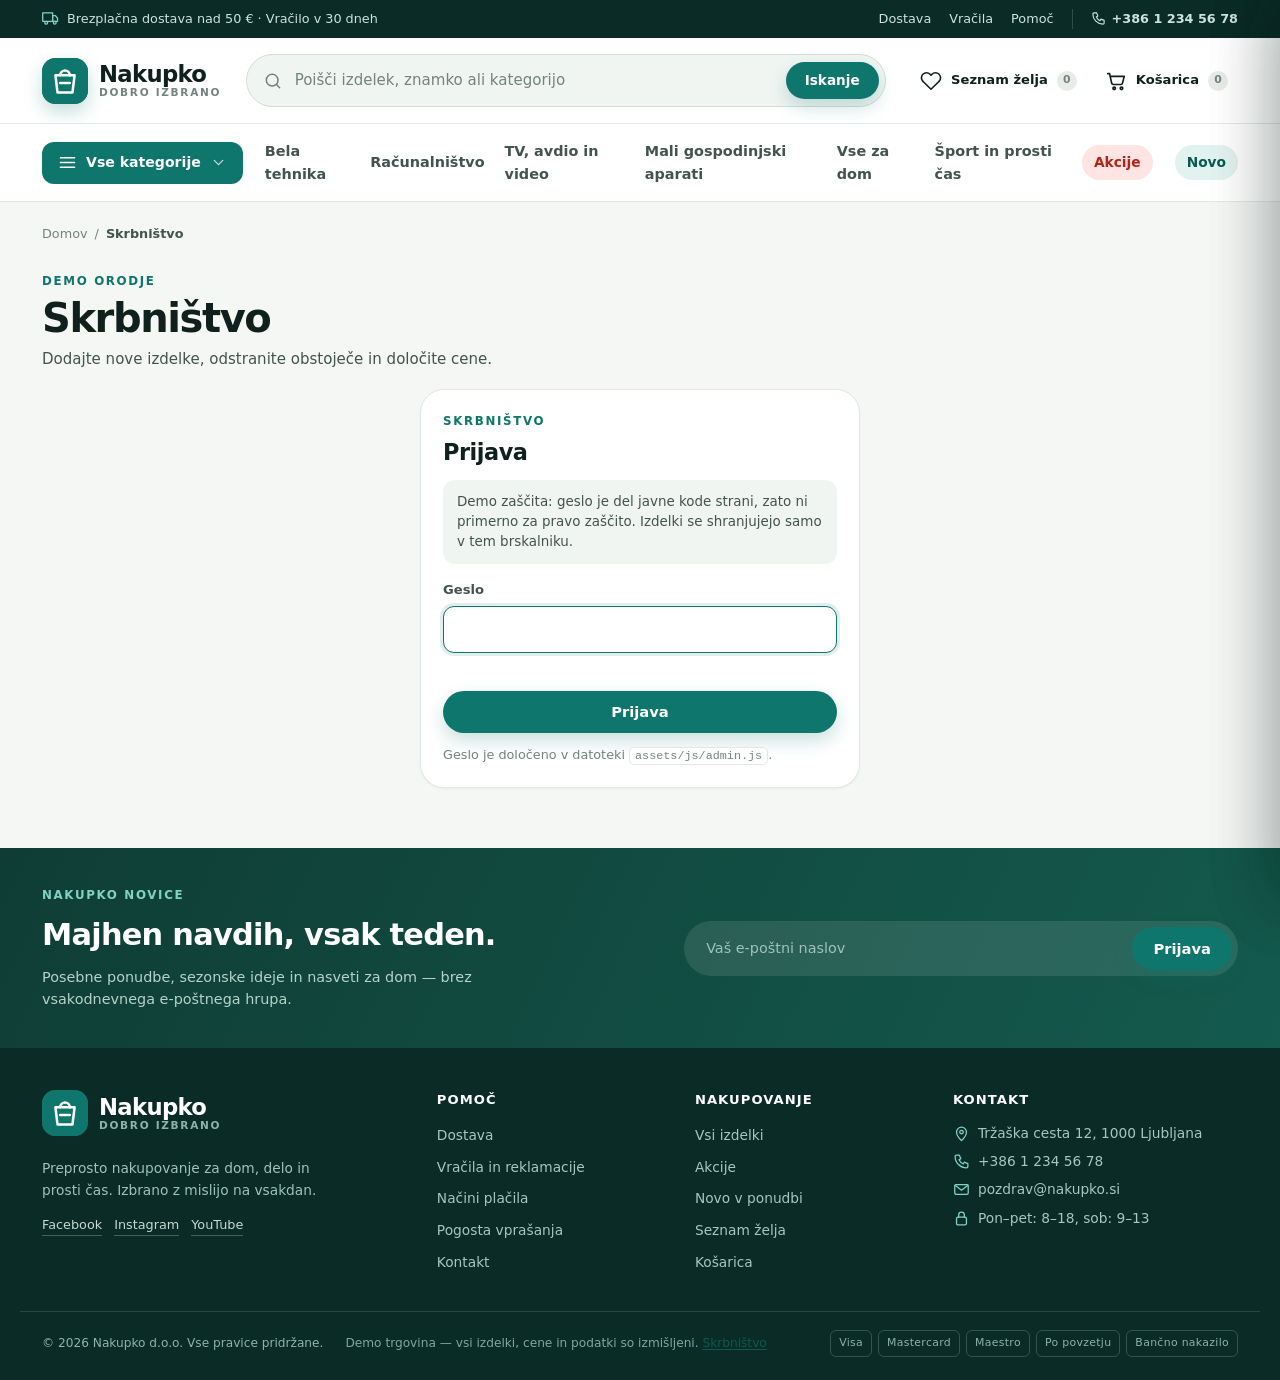
==== commit bb2f950f: "Nakupko: remove and restore any product from admin" ====
--- a/admin.html
+++ b/admin.html
@@ -4,7 +4,7 @@
   <meta charset="utf-8">
   <meta name="viewport" content="width=device-width, initial-scale=1">
   <title>Skrbništvo | Nakupko</title>
-  <meta name="description" content="Demo skrbniški pogled za dodajanje izdelkov v Nakupko trgovino.">
+  <meta name="description" content="Demo skrbniški pogled za dodajanje, urejanje in odstranjevanje izdelkov v Nakupko trgovini.">
   <meta name="robots" content="noindex">
   <meta name="theme-color" content="#0f766e">
   <link rel="icon" href="assets/img/favicon.svg" type="image/svg+xml">
@@ -25,7 +25,7 @@
       <header class="page-head">
         <p class="eyebrow">Demo orodje</p>
         <h1>Skrbništvo</h1>
-        <p>Dodajte izdelek v izbrano rubriko in določite ceno.</p>
+        <p>Dodajte nove izdelke, odstranite obstoječe in določite cene.</p>
       </header>
 
       <div id="admin-root"></div>
--- a/assets/css/style.css
+++ b/assets/css/style.css
@@ -3963,6 +3963,79 @@
   text-align: center;
 }
 
+.admin-tools {
+  margin-bottom: 14px;
+}
+
+.admin-tools input {
+  width: 100%;
+  padding: 10px 13px;
+  border: 1px solid var(--line-strong);
+  border-radius: 11px;
+  background: #fff;
+  font-size: 0.88rem;
+  outline: none;
+  transition: border-color 0.15s ease, box-shadow 0.15s ease;
+}
+
+.admin-tools input:focus {
+  border-color: var(--brand);
+  box-shadow: 0 0 0 3px rgba(15, 118, 110, 0.14);
+}
+
+.admin-list--scroll {
+  max-height: 640px;
+  overflow-y: auto;
+  padding-right: 4px;
+}
+
+.admin-item__body .admin-type {
+  display: inline-flex;
+  width: max-content;
+  padding: 1px 7px;
+  border-radius: 999px;
+  background: var(--brand-soft);
+  color: var(--brand-dark);
+  font-size: 0.7rem;
+  font-weight: 650;
+  letter-spacing: 0.01em;
+}
+
+.admin-item--hidden {
+  border-style: dashed;
+  background: var(--surface-soft);
+}
+
+.admin-item--hidden .admin-thumb {
+  opacity: 0.55;
+}
+
+.admin-item--hidden .admin-item__body .admin-type {
+  background: #fff;
+  color: var(--muted);
+}
+
+.admin-hidden {
+  margin-top: 24px;
+  padding-top: 20px;
+  border-top: 1px dashed var(--line-strong);
+}
+
+.admin-hidden h3 {
+  font-size: 1rem;
+  letter-spacing: -0.015em;
+}
+
+.admin-hidden .admin-card__head {
+  margin-bottom: 12px;
+}
+
+.admin-hidden .admin-list {
+  max-height: 340px;
+  overflow-y: auto;
+  padding-right: 4px;
+}
+
 .footer-demo a {
   color: var(--brand-dark);
   text-decoration: underline;
@@ -3973,5 +4046,19 @@
   .admin-layout {
     grid-template-columns: 1fr;
   }
-}
-
+
+  .admin-list--scroll {
+    max-height: 520px;
+  }
+}
+
+@media (max-width: 720px) {
+  .admin-list--scroll {
+    max-height: 460px;
+  }
+
+  .admin-hidden .admin-list {
+    max-height: 300px;
+  }
+}
+
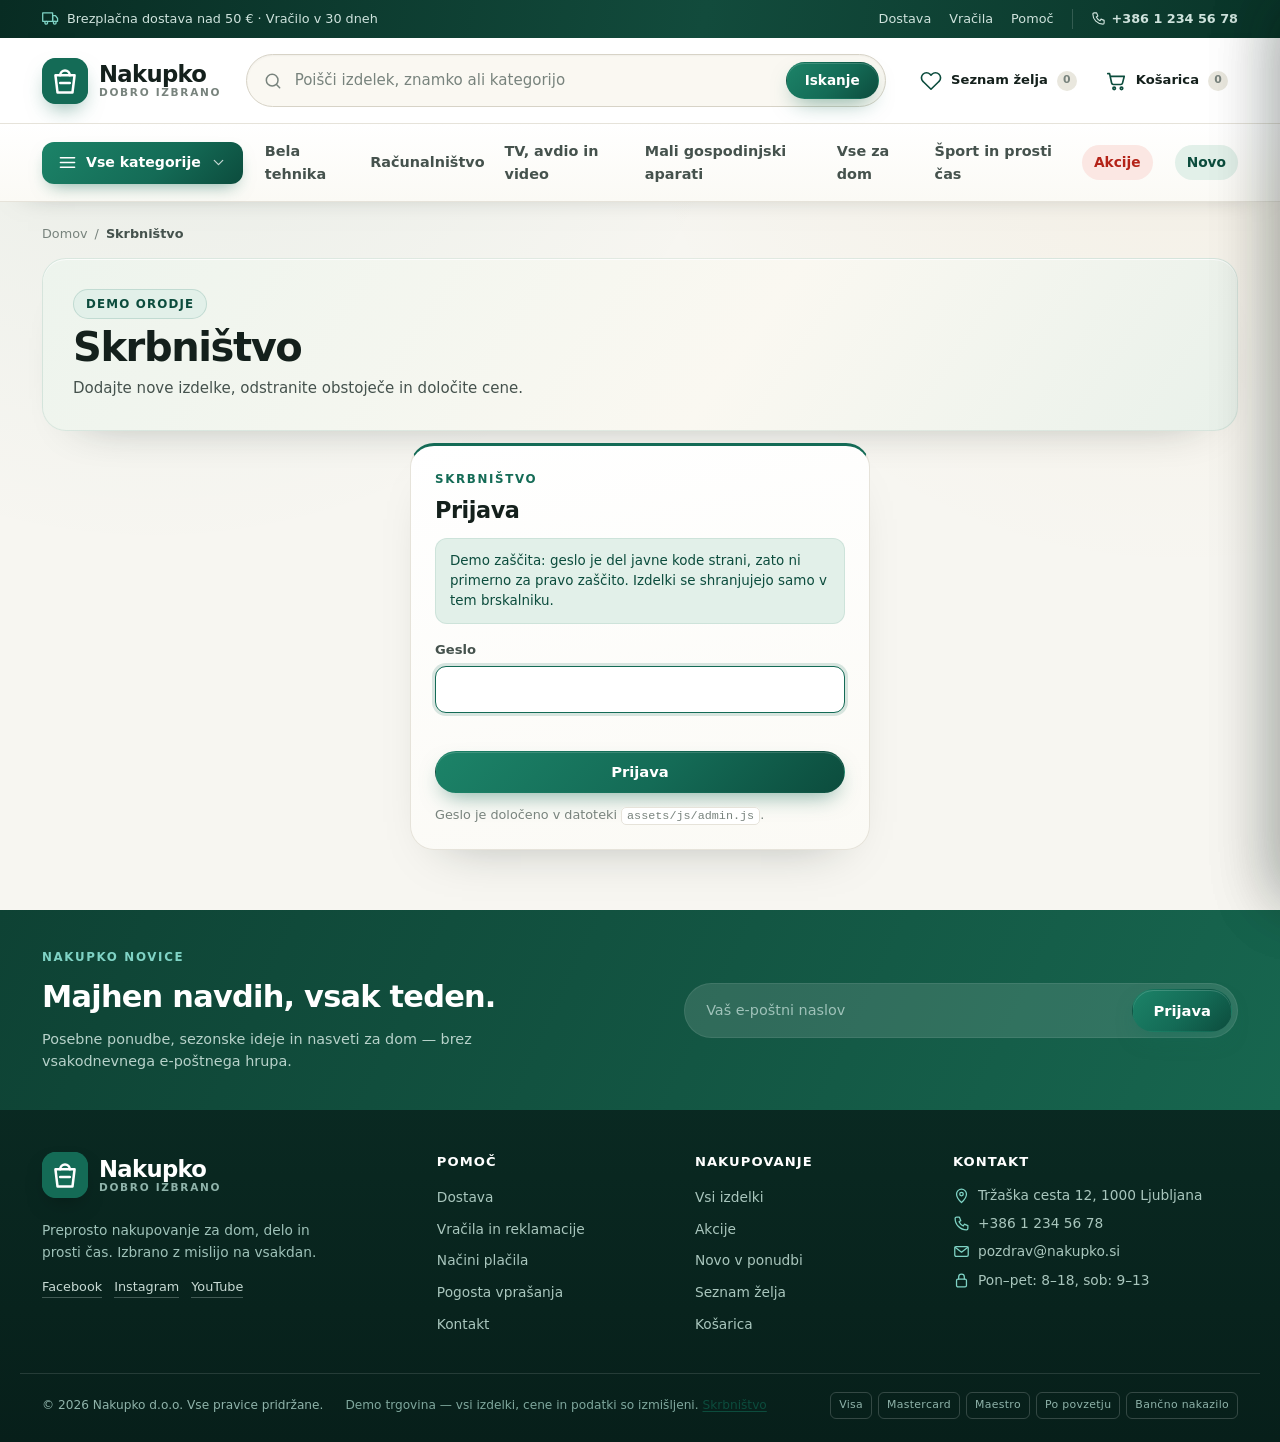
==== commit 4f237896: "Nakupko: refresh storefront and admin design" ====
--- a/admin.html
+++ b/admin.html
@@ -6,7 +6,7 @@
   <title>Skrbništvo | Nakupko</title>
   <meta name="description" content="Demo skrbniški pogled za dodajanje, urejanje in odstranjevanje izdelkov v Nakupko trgovini.">
   <meta name="robots" content="noindex">
-  <meta name="theme-color" content="#0f766e">
+  <meta name="theme-color" content="#146b56">
   <link rel="icon" href="assets/img/favicon.svg" type="image/svg+xml">
   <link rel="stylesheet" href="assets/css/style.css">
 </head>
--- a/assets/css/style.css
+++ b/assets/css/style.css
@@ -2,26 +2,29 @@
    System fonts only, no external assets, no network requests. */
 
 :root {
-  --ink: #10201d;
-  --ink-soft: #43534f;
-  --muted: #74837f;
-  --line: #e2e8e5;
-  --line-strong: #d3ddd8;
-  --bg: #f5f7f5;
+  --ink: #14201c;
+  --ink-soft: #45524d;
+  --muted: #78837d;
+  --line: #e6e3da;
+  --line-strong: #d7d3c7;
+  --bg: #f7f6f1;
   --surface: #ffffff;
-  --surface-soft: #f0f5f2;
-  --brand: #0f766e;
-  --brand-dark: #0a5a54;
-  --brand-soft: #e2f3ef;
-  --accent: #f59e0b;
-  --sale: #d92d20;
-  --sale-soft: #fee4e2;
+  --surface-soft: #f1f0e8;
+  --surface-warm: #faf8f2;
+  --brand: #146b56;
+  --brand-dark: #0c4c3d;
+  --brand-soft: #e2f0e9;
+  --brand-glow: rgba(20, 107, 86, 0.16);
+  --accent: #c07f1b;
+  --accent-soft: #f7ecd7;
+  --sale: #c9322a;
+  --sale-soft: #fbe7e3;
   --radius-sm: 10px;
   --radius: 16px;
   --radius-lg: 24px;
-  --shadow-sm: 0 1px 2px rgba(16, 32, 29, 0.05);
-  --shadow: 0 14px 34px rgba(16, 32, 29, 0.09);
-  --shadow-lg: 0 30px 70px rgba(16, 32, 29, 0.16);
+  --shadow-sm: 0 1px 2px rgba(20, 32, 28, 0.06);
+  --shadow: 0 18px 40px -14px rgba(20, 32, 28, 0.18);
+  --shadow-lg: 0 36px 80px -24px rgba(20, 32, 28, 0.26);
   --font: "Segoe UI", system-ui, -apple-system, "Helvetica Neue", Arial, sans-serif;
   --container: 1240px;
 }
@@ -43,8 +46,18 @@
   font-size: 16px;
   line-height: 1.55;
   color: var(--ink);
-  background: var(--bg);
+  background-color: var(--bg);
+  background-image: radial-gradient(circle at 12% -8%, rgba(20, 107, 86, 0.07), transparent 42%),
+    radial-gradient(circle at 92% 2%, rgba(192, 127, 27, 0.06), transparent 38%);
+  background-attachment: fixed;
   -webkit-font-smoothing: antialiased;
+}
+
+h1,
+h2,
+h3 {
+  letter-spacing: -0.03em;
+  text-wrap: balance;
 }
 
 body.no-scroll {
@@ -190,14 +203,14 @@
 }
 
 .btn--primary {
-  background: var(--brand);
+  background: linear-gradient(135deg, #1c8368, var(--brand) 55%, var(--brand-dark));
   color: #fff;
-  box-shadow: 0 8px 18px rgba(15, 118, 110, 0.22);
+  box-shadow: 0 10px 22px -8px rgba(20, 107, 86, 0.55), inset 0 1px 0 rgba(255, 255, 255, 0.16);
 }
 
 .btn--primary:hover {
-  background: var(--brand-dark);
-  box-shadow: 0 10px 22px rgba(15, 118, 110, 0.3);
+  background: linear-gradient(135deg, #229574, var(--brand) 55%, #0a4436);
+  box-shadow: 0 14px 28px -8px rgba(20, 107, 86, 0.6), inset 0 1px 0 rgba(255, 255, 255, 0.18);
 }
 
 .btn--soft {
@@ -206,11 +219,11 @@
 }
 
 .btn--soft:hover {
-  background: #d3ece6;
+  background: #d2e9e0;
 }
 
 .btn--ghost {
-  background: transparent;
+  background: rgba(255, 255, 255, 0.7);
   border-color: var(--line-strong);
   color: var(--ink);
 }
@@ -300,13 +313,13 @@
 }
 
 .badge--soft {
-  background: #eef2f0;
+  background: var(--surface-soft);
   color: var(--ink-soft);
 }
 
 /* ------------------------------------------------------------------ topbar */
 .topbar {
-  background: #0b2b26;
+  background: linear-gradient(100deg, #082c23, #124b3c 55%, #0a3529);
   color: #cfe3dd;
   font-size: 0.8rem;
 }
@@ -360,6 +373,7 @@
   z-index: 60;
   background: var(--surface);
   border-bottom: 1px solid var(--line);
+  box-shadow: 0 12px 30px -28px rgba(20, 32, 28, 0.5);
 }
 
 .header-main {
@@ -386,10 +400,10 @@
   place-items: center;
   width: 46px;
   height: 46px;
-  border-radius: 14px;
-  background: var(--brand);
+  border-radius: 15px;
+  background: linear-gradient(145deg, #1d8a6e, var(--brand) 58%, var(--brand-dark));
   color: var(--brand);
-  box-shadow: 0 8px 18px rgba(15, 118, 110, 0.24);
+  box-shadow: 0 10px 22px -8px rgba(20, 107, 86, 0.6), inset 0 1px 0 rgba(255, 255, 255, 0.2);
 }
 
 .brand__mark svg {
@@ -428,14 +442,15 @@
   padding: 6px 6px 6px 16px;
   border: 1px solid var(--line-strong);
   border-radius: 999px;
-  background: var(--surface-soft);
+  background: var(--surface-warm);
+  box-shadow: inset 0 1px 2px rgba(20, 32, 28, 0.04);
   transition: border-color 0.18s ease, background 0.18s ease, box-shadow 0.18s ease;
 }
 
 .header-search:focus-within {
   background: #fff;
   border-color: var(--brand);
-  box-shadow: 0 0 0 4px rgba(15, 118, 110, 0.12);
+  box-shadow: 0 0 0 4px var(--brand-glow), inset 0 1px 2px rgba(20, 32, 28, 0.03);
 }
 
 .header-search__icon {
@@ -518,7 +533,7 @@
 }
 
 .count.is-empty {
-  background: #e7ece9;
+  background: #e9e7de;
   color: var(--muted);
 }
 
@@ -609,7 +624,7 @@
 .main-nav {
   position: relative;
   border-top: 1px solid var(--line);
-  background: var(--surface);
+  background: linear-gradient(180deg, #ffffff, #fbfaf5);
 }
 
 .nav-inner {
@@ -626,10 +641,11 @@
   padding: 10px 16px;
   border: 0;
   border-radius: 12px;
-  background: var(--brand);
+  background: linear-gradient(135deg, #1c8368, var(--brand) 60%, var(--brand-dark));
   color: #fff;
   font-size: 0.88rem;
   font-weight: 650;
+  box-shadow: 0 8px 18px -8px rgba(20, 107, 86, 0.6);
 }
 
 .nav-all .icon:last-child {
@@ -707,7 +723,7 @@
   z-index: 55;
   border-top: 1px solid var(--line);
   background: var(--surface);
-  box-shadow: 0 32px 60px rgba(16, 32, 29, 0.14);
+  box-shadow: 0 34px 64px -18px rgba(20, 32, 28, 0.24);
 }
 
 .mega__inner {
@@ -769,7 +785,8 @@
   overflow: hidden;
   padding: 22px;
   border-radius: 20px;
-  background: linear-gradient(135deg, #eaf6f1, #d8eee7);
+  background: linear-gradient(135deg, #e6f2ea, #d3e9df);
+  border: 1px solid rgba(20, 107, 86, 0.1);
 }
 
 .mega__promo h3 {
@@ -801,9 +818,10 @@
 .hero {
   position: relative;
   overflow: hidden;
-  border-radius: 30px;
-  background: linear-gradient(120deg, #e9f6f1 0%, #f6faf8 55%, #eef6f2 100%);
-  box-shadow: var(--shadow-sm);
+  border-radius: 32px;
+  border: 1px solid rgba(20, 107, 86, 0.1);
+  background: linear-gradient(125deg, #e8f2ea 0%, #f8f6ee 48%, #e4efe6 100%);
+  box-shadow: 0 30px 60px -34px rgba(20, 32, 28, 0.4), inset 0 1px 0 rgba(255, 255, 255, 0.7);
 }
 
 .hero::before,
@@ -815,19 +833,19 @@
 }
 
 .hero::before {
-  width: 420px;
-  height: 420px;
-  right: -120px;
-  top: -160px;
-  background: radial-gradient(circle, rgba(15, 118, 110, 0.16), transparent 65%);
+  width: 460px;
+  height: 460px;
+  right: -130px;
+  top: -180px;
+  background: radial-gradient(circle, rgba(20, 107, 86, 0.2), transparent 65%);
 }
 
 .hero::after {
-  width: 320px;
-  height: 320px;
-  left: -140px;
-  bottom: -180px;
-  background: radial-gradient(circle, rgba(245, 158, 11, 0.16), transparent 65%);
+  width: 360px;
+  height: 360px;
+  left: -160px;
+  bottom: -200px;
+  background: radial-gradient(circle, rgba(192, 127, 27, 0.18), transparent 65%);
 }
 
 .hero-slide {
@@ -872,6 +890,27 @@
   color: var(--ink-soft);
 }
 
+.hero-slide__copy .eyebrow {
+  display: inline-flex;
+  align-items: center;
+  gap: 8px;
+  padding: 6px 13px 6px 11px;
+  border: 1px solid rgba(20, 107, 86, 0.18);
+  border-radius: 999px;
+  background: rgba(255, 255, 255, 0.65);
+  color: var(--brand-dark);
+  letter-spacing: 0.1em;
+}
+
+.hero-slide__copy .eyebrow::before {
+  content: "";
+  width: 7px;
+  height: 7px;
+  border-radius: 50%;
+  background: var(--accent);
+  box-shadow: 0 0 0 3px rgba(192, 127, 27, 0.16);
+}
+
 .hero-slide__actions {
   display: flex;
   flex-wrap: wrap;
@@ -905,8 +944,9 @@
   width: 100%;
   max-width: 370px;
   overflow: hidden;
-  border-radius: 24px;
-  box-shadow: 0 26px 50px rgba(16, 32, 29, 0.16);
+  border: 6px solid rgba(255, 255, 255, 0.82);
+  border-radius: 26px;
+  box-shadow: 0 30px 56px -18px rgba(20, 32, 28, 0.38);
   transform: rotate(-1.5deg);
 }
 
@@ -927,7 +967,7 @@
   padding: 0;
   border: 0;
   border-radius: 999px;
-  background: rgba(16, 32, 29, 0.22);
+  background: rgba(20, 32, 28, 0.2);
   transition: width 0.2s ease, background 0.2s ease;
 }
 
@@ -944,16 +984,18 @@
   place-items: center;
   width: 40px;
   height: 40px;
-  border: 1px solid rgba(16, 32, 29, 0.12);
+  border: 1px solid rgba(20, 32, 28, 0.1);
   border-radius: 50%;
-  background: rgba(255, 255, 255, 0.72);
+  background: rgba(255, 255, 255, 0.82);
   color: var(--ink);
+  box-shadow: 0 8px 18px -10px rgba(20, 32, 28, 0.5);
   backdrop-filter: blur(6px);
-  transition: background 0.18s ease;
+  transition: background 0.18s ease, transform 0.18s ease;
 }
 
 .hero-arrow:hover {
   background: #fff;
+  transform: translateY(-1px);
 }
 
 .hero-arrow--prev {
@@ -966,7 +1008,7 @@
 
 /* ---------------------------------------------------------------- sections */
 .section {
-  padding: 46px 0;
+  padding: 52px 0;
 }
 
 .section--tight {
@@ -974,7 +1016,7 @@
 }
 
 .section--soft {
-  background: linear-gradient(180deg, rgba(226, 243, 239, 0.55), rgba(226, 243, 239, 0));
+  background: linear-gradient(180deg, rgba(226, 240, 233, 0.6), rgba(226, 240, 233, 0));
 }
 
 .section-head {
@@ -987,9 +1029,24 @@
 
 .section-head h2 {
   margin-top: 6px;
-  font-size: clamp(1.4rem, 2.4vw, 1.85rem);
-  letter-spacing: -0.025em;
-  line-height: 1.15;
+  font-size: clamp(1.45rem, 2.4vw, 1.9rem);
+  font-weight: 750;
+  letter-spacing: -0.03em;
+  line-height: 1.12;
+}
+
+.section-head .eyebrow {
+  display: inline-flex;
+  align-items: center;
+  gap: 8px;
+}
+
+.section-head .eyebrow::before {
+  content: "";
+  width: 22px;
+  height: 2px;
+  border-radius: 2px;
+  background: var(--accent);
 }
 
 .section-head p:not(.eyebrow) {
@@ -1012,13 +1069,15 @@
   padding: 16px;
   border: 1px solid var(--line);
   border-radius: 18px;
-  background: var(--surface);
-  transition: border-color 0.18s ease, box-shadow 0.18s ease, transform 0.18s ease;
+  background: linear-gradient(150deg, #ffffff, #fbfaf4);
+  transition: border-color 0.18s ease, box-shadow 0.18s ease, transform 0.18s ease,
+    background 0.18s ease;
 }
 
 .category-tile:hover {
   transform: translateY(-2px);
-  border-color: var(--line-strong);
+  border-color: rgba(20, 107, 86, 0.3);
+  background: #fff;
   box-shadow: var(--shadow);
 }
 
@@ -1028,9 +1087,10 @@
   width: 50px;
   height: 50px;
   flex: none;
-  border-radius: 14px;
+  border-radius: 15px;
   background: var(--tint, #eef4f2);
   color: var(--brand-dark);
+  box-shadow: inset 0 0 0 1px rgba(20, 32, 28, 0.04);
 }
 
 .category-tile__text {
@@ -1079,11 +1139,14 @@
   overflow: hidden;
   padding: 30px;
   border-radius: 26px;
-  background: linear-gradient(135deg, #fdf3e2, #f9e3c0);
+  border: 1px solid rgba(192, 127, 27, 0.14);
+  background: linear-gradient(135deg, #fdf2df, #f7e0ba);
+  box-shadow: 0 24px 48px -32px rgba(20, 32, 28, 0.4);
 }
 
 .promo-card--wide {
-  background: linear-gradient(135deg, #e7f5f0, #d3ebe4);
+  border-color: rgba(20, 107, 86, 0.14);
+  background: linear-gradient(135deg, #e5f3eb, #cfe8dd);
 }
 
 .promo-card__copy {
@@ -1110,9 +1173,10 @@
   width: 100%;
   max-width: 260px;
   justify-self: end;
-  border-radius: 18px;
+  border: 5px solid rgba(255, 255, 255, 0.75);
+  border-radius: 20px;
   overflow: hidden;
-  box-shadow: 0 18px 34px rgba(16, 32, 29, 0.14);
+  box-shadow: 0 20px 38px -14px rgba(20, 32, 28, 0.34);
 }
 
 /* ---------------------------------------------------------------- products */
@@ -1128,14 +1192,14 @@
   flex-direction: column;
   overflow: hidden;
   border: 1px solid var(--line);
-  border-radius: 20px;
+  border-radius: 22px;
   background: var(--surface);
   transition: transform 0.2s ease, box-shadow 0.2s ease, border-color 0.2s ease;
 }
 
 .product-card:hover {
-  transform: translateY(-3px);
-  border-color: var(--line-strong);
+  transform: translateY(-4px);
+  border-color: rgba(20, 107, 86, 0.28);
   box-shadow: var(--shadow);
 }
 
@@ -1143,7 +1207,7 @@
   position: relative;
   aspect-ratio: 4 / 3;
   overflow: hidden;
-  background: var(--surface-soft);
+  background: linear-gradient(155deg, #f6f5ee, #eaece2);
 }
 
 .product-card__media .badge {
@@ -1203,7 +1267,7 @@
   flex-direction: column;
   flex: 1;
   gap: 7px;
-  padding: 14px 16px 16px;
+  padding: 15px 17px 17px;
 }
 
 .product-card__brand {
@@ -1244,7 +1308,7 @@
 }
 
 .rating__star.is-off {
-  color: #d9e0dd;
+  color: #dcd9cf;
 }
 
 .rating__value {
@@ -1274,7 +1338,23 @@
 .product-card__add {
   margin-top: auto;
   padding: 9px 14px;
+  border-color: var(--line-strong);
+  background: #fff;
+  color: var(--brand-dark);
   font-size: 0.82rem;
+}
+
+.product-card:hover .product-card__add {
+  border-color: var(--brand);
+  background: var(--brand);
+  color: #fff;
+  box-shadow: 0 10px 20px -10px rgba(20, 107, 86, 0.7);
+}
+
+.product-card__add:hover {
+  background: var(--brand-dark) !important;
+  border-color: var(--brand-dark) !important;
+  color: #fff !important;
 }
 
 /* -------------------------------------------------------------- breadcrumb */
@@ -1402,7 +1482,7 @@
 
 .price-inputs input:focus {
   border-color: var(--brand);
-  box-shadow: 0 0 0 3px rgba(15, 118, 110, 0.12);
+  box-shadow: 0 0 0 3px var(--brand-glow);
 }
 
 .catalog-main {
@@ -2129,7 +2209,7 @@
 
 .coupon-form input:focus {
   border-color: var(--brand);
-  box-shadow: 0 0 0 3px rgba(15, 118, 110, 0.12);
+  box-shadow: 0 0 0 3px var(--brand-glow);
 }
 
 .coupon-message {
@@ -2259,7 +2339,7 @@
 .field textarea:focus,
 .field select:focus {
   border-color: var(--brand);
-  box-shadow: 0 0 0 3px rgba(15, 118, 110, 0.12);
+  box-shadow: 0 0 0 3px var(--brand-glow);
 }
 
 .field input[aria-invalid="true"],
@@ -2736,12 +2816,12 @@
 /* ------------------------------------------------------------------ footer */
 .site-footer {
   margin-top: 30px;
-  background: #0b2b26;
+  background: linear-gradient(180deg, #0b2f26, #071f1a);
   color: #c7d9d3;
 }
 
 .footer-news {
-  background: linear-gradient(115deg, #0f3d35, #145a4e);
+  background: linear-gradient(115deg, #0e4234, #17664f);
 }
 
 .footer-news__inner {
@@ -2776,7 +2856,8 @@
   gap: 8px;
   padding: 6px;
   border-radius: 999px;
-  background: rgba(255, 255, 255, 0.1);
+  background: rgba(255, 255, 255, 0.12);
+  box-shadow: inset 0 0 0 1px rgba(255, 255, 255, 0.08);
 }
 
 .newsletter input {
@@ -2824,8 +2905,8 @@
 }
 
 .footer-brand .brand__mark {
-  background: #14776c;
-  box-shadow: none;
+  background: linear-gradient(145deg, #1d8a6e, #14776c);
+  box-shadow: 0 10px 24px -12px rgba(0, 0, 0, 0.6);
 }
 
 .footer-brand > p {
@@ -2981,7 +3062,7 @@
 .drawer__foot {
   padding: 16px 22px 22px;
   border-top: 1px solid var(--line);
-  background: #fbfcfb;
+  background: #fbfaf5;
 }
 
 .drawer__actions {
@@ -3230,10 +3311,11 @@
   display: grid;
   grid-template-columns: repeat(4, 1fr);
   gap: 14px;
-  padding: 22px;
-  border: 1px solid var(--line);
-  border-radius: 22px;
-  background: var(--surface);
+  padding: 24px;
+  border: 1px solid rgba(255, 255, 255, 0.08);
+  border-radius: 24px;
+  background: linear-gradient(120deg, #0d3a2e, #0a2b22 55%, #123f31);
+  box-shadow: 0 28px 54px -32px rgba(20, 32, 28, 0.6);
 }
 
 .trust-bar li {
@@ -3245,23 +3327,190 @@
 .trust-bar__icon {
   display: grid;
   place-items: center;
-  width: 44px;
-  height: 44px;
+  width: 46px;
+  height: 46px;
   flex: none;
-  border-radius: 50%;
-  background: var(--brand-soft);
-  color: var(--brand-dark);
+  border-radius: 14px;
+  background: rgba(255, 255, 255, 0.09);
+  color: #8fd9c4;
+  box-shadow: inset 0 0 0 1px rgba(255, 255, 255, 0.08);
 }
 
 .trust-bar strong {
   display: block;
   font-size: 0.88rem;
+  color: #fff;
 }
 
 .trust-bar small {
   display: block;
   font-size: 0.76rem;
-  color: var(--muted);
+  color: #9dc0b5;
+}
+
+/* ------------------------------------------------------- design refresh */
+.header-action:hover {
+  background: var(--brand-soft);
+  color: var(--brand-dark);
+}
+
+.header-action .icon {
+  color: var(--brand-dark);
+}
+
+.badge {
+  border: 1px solid rgba(20, 32, 28, 0.04);
+  box-shadow: 0 2px 6px -3px rgba(20, 32, 28, 0.35);
+}
+
+.badge--sale {
+  border-color: rgba(201, 50, 42, 0.12);
+}
+
+.badge--new {
+  border-color: rgba(20, 107, 86, 0.14);
+}
+
+.page-head .eyebrow,
+.catalog-head .eyebrow {
+  display: inline-flex;
+  align-items: center;
+  gap: 8px;
+  padding: 5px 12px;
+  border: 1px solid rgba(20, 107, 86, 0.16);
+  border-radius: 999px;
+  background: var(--brand-soft);
+  color: var(--brand-dark);
+  letter-spacing: 0.1em;
+}
+
+.page-head,
+.catalog-head {
+  padding: clamp(22px, 3vw, 30px);
+  margin: 8px 0 12px;
+  border: 1px solid rgba(20, 107, 86, 0.1);
+  border-radius: 24px;
+  background: linear-gradient(125deg, #edf4ed 0%, #faf8f1 58%, #e9f1ea 100%);
+  box-shadow: inset 0 1px 0 rgba(255, 255, 255, 0.8),
+    0 24px 48px -40px rgba(20, 32, 28, 0.45);
+}
+
+.page-head p:not(.eyebrow),
+.catalog-head p:not(.eyebrow) {
+  max-width: 72ch;
+}
+
+.filters,
+.catalog-toolbar,
+.info-nav,
+.info-block,
+.summary-card,
+.coupon-card,
+.product-perks,
+.cart-line {
+  background-image: linear-gradient(160deg, #ffffff, #fbfaf5);
+}
+
+.catalog-toolbar,
+.summary-card,
+.coupon-card,
+.info-block {
+  box-shadow: 0 20px 44px -38px rgba(20, 32, 28, 0.4);
+}
+
+.filters,
+.info-nav {
+  box-shadow: 0 20px 44px -40px rgba(20, 32, 28, 0.35);
+}
+
+.product-gallery__main {
+  border-color: rgba(20, 107, 86, 0.14);
+  background: linear-gradient(155deg, #f6f5ee, #e9ece2);
+  box-shadow: var(--shadow);
+}
+
+.gallery-thumb,
+.cart-line__art {
+  background: linear-gradient(155deg, #f6f5ee, #ecefe5);
+}
+
+.gallery-thumb:hover {
+  border-color: rgba(20, 107, 86, 0.35);
+}
+
+.cart-line {
+  transition: border-color 0.18s ease, box-shadow 0.18s ease;
+}
+
+.cart-line:hover {
+  border-color: rgba(20, 107, 86, 0.28);
+  box-shadow: 0 18px 36px -30px rgba(20, 32, 28, 0.45);
+}
+
+.info-card {
+  background: linear-gradient(150deg, #ffffff, #f7f5ee);
+  transition: border-color 0.18s ease, box-shadow 0.18s ease;
+}
+
+.info-card:hover {
+  border-color: rgba(20, 107, 86, 0.25);
+  box-shadow: 0 16px 32px -28px rgba(20, 32, 28, 0.4);
+}
+
+.info-block a {
+  color: var(--brand-dark);
+  text-decoration: underline;
+  text-decoration-color: rgba(20, 107, 86, 0.3);
+  text-underline-offset: 3px;
+}
+
+.info-block a:hover {
+  text-decoration-color: var(--brand);
+}
+
+.product-card__brand {
+  color: var(--brand);
+}
+
+.product-card__price strong {
+  color: var(--ink);
+}
+
+.rating__value {
+  color: var(--ink);
+}
+
+.icon-btn:hover {
+  border-color: rgba(20, 107, 86, 0.35);
+  background: var(--brand-soft);
+  color: var(--brand-dark);
+}
+
+.promo-card .eyebrow {
+  display: inline-flex;
+  align-items: center;
+  gap: 7px;
+  padding: 4px 10px;
+  border-radius: 999px;
+  background: rgba(255, 255, 255, 0.55);
+  color: var(--brand-dark);
+}
+
+.promo-card .btn--ghost,
+.promo-card .btn--soft {
+  background: rgba(255, 255, 255, 0.72);
+  border-color: rgba(20, 32, 28, 0.1);
+}
+
+.promo-card .btn--ghost:hover,
+.promo-card .btn--soft:hover {
+  background: #fff;
+}
+
+.footer-col a,
+.footer-contact li,
+.footer-brand > p {
+  transition: color 0.15s ease;
 }
 
 /* --------------------------------------------------------------- responsive */
@@ -3737,16 +3986,20 @@
 
 /* ------------------------------------------------------------------ admin */
 .admin-login {
-  max-width: 440px;
+  max-width: 460px;
   margin: 10px auto 60px;
 }
 
 .admin-card {
-  padding: 22px;
+  padding: 24px;
   border: 1px solid var(--line);
   border-radius: var(--radius-lg);
-  background: var(--surface);
-  box-shadow: var(--shadow-sm);
+  background: linear-gradient(170deg, #ffffff, #fbfaf5);
+  box-shadow: 0 24px 50px -34px rgba(20, 32, 28, 0.35);
+}
+
+.admin-login .admin-card {
+  border-top: 3px solid var(--brand);
 }
 
 .admin-login h2 {
@@ -3757,9 +4010,10 @@
 
 .admin-note {
   padding: 12px 14px;
+  border: 1px solid rgba(20, 107, 86, 0.1);
   border-radius: 12px;
-  background: var(--surface-soft);
-  color: var(--ink-soft);
+  background: var(--brand-soft);
+  color: var(--brand-dark);
   font-size: 0.84rem;
   line-height: 1.5;
 }
@@ -3894,7 +4148,13 @@
   padding: 10px;
   border: 1px solid var(--line);
   border-radius: 14px;
-  background: var(--surface);
+  background: #fff;
+  transition: border-color 0.15s ease, box-shadow 0.15s ease;
+}
+
+.admin-item:hover {
+  border-color: rgba(20, 107, 86, 0.28);
+  box-shadow: 0 12px 26px -20px rgba(20, 32, 28, 0.5);
 }
 
 .admin-thumb {
@@ -3980,7 +4240,7 @@
 
 .admin-tools input:focus {
   border-color: var(--brand);
-  box-shadow: 0 0 0 3px rgba(15, 118, 110, 0.14);
+  box-shadow: 0 0 0 3px var(--brand-glow);
 }
 
 .admin-list--scroll {
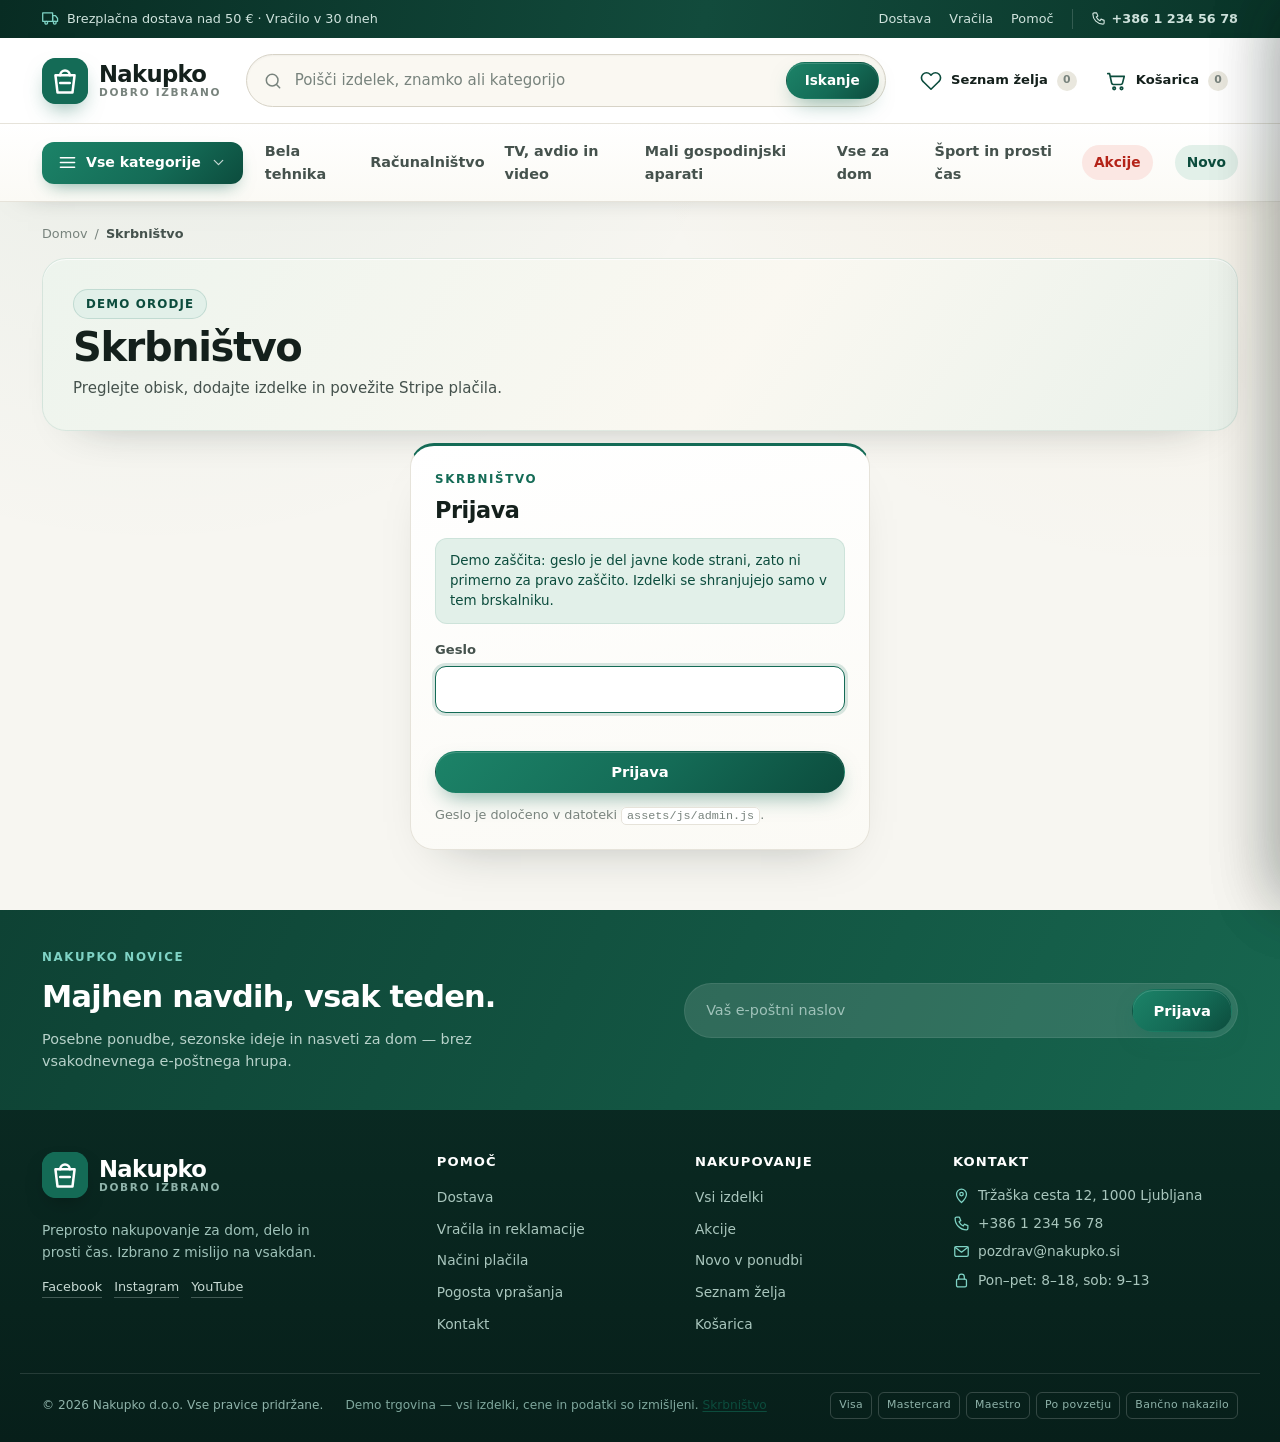
==== commit de99ad09: "Add admin traffic dashboard and Stripe payment link settings" ====
--- a/admin.html
+++ b/admin.html
@@ -4,7 +4,7 @@
   <meta charset="utf-8">
   <meta name="viewport" content="width=device-width, initial-scale=1">
   <title>Skrbništvo | Nakupko</title>
-  <meta name="description" content="Demo skrbniški pogled za dodajanje, urejanje in odstranjevanje izdelkov v Nakupko trgovini.">
+  <meta name="description" content="Demo skrbniški pogled za pregled obiska, urejanje izdelkov in povezavo Stripe plačil v Nakupko trgovini.">
   <meta name="robots" content="noindex">
   <meta name="theme-color" content="#146b56">
   <link rel="icon" href="assets/img/favicon.svg" type="image/svg+xml">
@@ -25,7 +25,7 @@
       <header class="page-head">
         <p class="eyebrow">Demo orodje</p>
         <h1>Skrbništvo</h1>
-        <p>Dodajte nove izdelke, odstranite obstoječe in določite cene.</p>
+        <p>Preglejte obisk, dodajte izdelke in povežite Stripe plačila.</p>
       </header>
 
       <div id="admin-root"></div>
--- a/assets/css/style.css
+++ b/assets/css/style.css
@@ -4296,6 +4296,635 @@
   padding-right: 4px;
 }
 
+/* ------------------------------------------------------ admin dashboard */
+.admin-tabs {
+  display: inline-flex;
+  gap: 5px;
+  max-width: 100%;
+  margin: 0 0 22px;
+  padding: 5px;
+  overflow-x: auto;
+  border: 1px solid var(--line);
+  border-radius: 999px;
+  background: #fff;
+  box-shadow: var(--shadow-sm);
+}
+
+.admin-tab {
+  display: inline-flex;
+  align-items: center;
+  gap: 7px;
+  padding: 9px 16px;
+  border: 0;
+  border-radius: 999px;
+  background: transparent;
+  color: var(--ink-soft);
+  font-size: 0.84rem;
+  font-weight: 650;
+  white-space: nowrap;
+  transition: background 0.15s ease, color 0.15s ease, box-shadow 0.15s ease;
+}
+
+.admin-tab:hover {
+  background: var(--brand-soft);
+  color: var(--brand-dark);
+}
+
+.admin-tab.is-active {
+  background: var(--brand);
+  color: #fff;
+  box-shadow: 0 12px 22px -16px rgba(12, 76, 61, 0.9);
+}
+
+.admin-tab .icon {
+  flex: none;
+}
+
+.admin-view {
+  min-width: 0;
+}
+
+.admin-dash {
+  display: grid;
+  gap: 18px;
+  padding-bottom: 60px;
+}
+
+.dash-head {
+  display: flex;
+  flex-wrap: wrap;
+  align-items: flex-end;
+  justify-content: space-between;
+  gap: 14px;
+  padding: 4px 0 2px;
+}
+
+.dash-head h2 {
+  font-size: 1.34rem;
+  letter-spacing: -0.025em;
+}
+
+.dash-head p {
+  margin-top: 4px;
+  color: var(--muted);
+  font-size: 0.84rem;
+}
+
+.dash-actions {
+  display: flex;
+  flex-wrap: wrap;
+  gap: 8px;
+}
+
+.dash-actions .btn {
+  padding: 8px 13px;
+  font-size: 0.78rem;
+}
+
+.kpi-grid {
+  display: grid;
+  grid-template-columns: repeat(4, minmax(0, 1fr));
+  gap: 14px;
+}
+
+.kpi-card {
+  display: flex;
+  flex-direction: column;
+  min-width: 0;
+  padding: 18px 19px;
+  border: 1px solid var(--line);
+  border-radius: var(--radius-lg);
+  background: linear-gradient(168deg, #fff, #fbfaf5);
+  box-shadow: 0 18px 36px -32px rgba(20, 32, 28, 0.45);
+}
+
+.kpi-card--accent {
+  border-color: transparent;
+  background: linear-gradient(155deg, #1a7d64, #0c4c3d);
+  color: #fff;
+  box-shadow: 0 24px 42px -26px rgba(12, 76, 61, 0.7);
+}
+
+.kpi-card__label {
+  color: var(--muted);
+  font-size: 0.7rem;
+  font-weight: 700;
+  letter-spacing: 0.09em;
+  text-transform: uppercase;
+}
+
+.kpi-card--accent .kpi-card__label,
+.kpi-card--accent small {
+  color: rgba(255, 255, 255, 0.72);
+}
+
+.kpi-card strong {
+  margin: 7px 0 2px;
+  font-size: 1.95rem;
+  font-variant-numeric: tabular-nums;
+  letter-spacing: -0.04em;
+  line-height: 1.05;
+}
+
+.kpi-card small {
+  color: var(--muted);
+  font-size: 0.76rem;
+}
+
+.dash-grid {
+  display: grid;
+  grid-template-columns: minmax(0, 1.18fr) minmax(0, 0.82fr);
+  gap: 18px;
+}
+
+.dash-card {
+  min-width: 0;
+  padding: 21px 22px;
+  border: 1px solid var(--line);
+  border-radius: var(--radius-lg);
+  background: #fff;
+  box-shadow: 0 22px 44px -38px rgba(20, 32, 28, 0.45);
+}
+
+.dash-card__head {
+  display: flex;
+  align-items: flex-start;
+  justify-content: space-between;
+  gap: 12px;
+  margin-bottom: 18px;
+}
+
+.dash-card__head h2 {
+  font-size: 1.04rem;
+  letter-spacing: -0.02em;
+}
+
+.dash-card__head p {
+  margin-top: 2px;
+  color: var(--muted);
+  font-size: 0.77rem;
+}
+
+.dash-card__head .btn {
+  flex: none;
+  padding: 7px 12px;
+  font-size: 0.74rem;
+}
+
+.dash-pill {
+  display: inline-flex;
+  align-items: center;
+  padding: 4px 10px;
+  border-radius: 999px;
+  background: var(--brand-soft);
+  color: var(--brand-dark);
+  font-size: 0.72rem;
+  font-weight: 700;
+  white-space: nowrap;
+}
+
+.dash-chart {
+  display: grid;
+  grid-template-columns: repeat(7, minmax(0, 1fr));
+  gap: 9px;
+  align-items: stretch;
+  height: 176px;
+  padding-top: 6px;
+}
+
+.dash-chart__col {
+  display: flex;
+  flex-direction: column;
+  align-items: center;
+  justify-content: flex-end;
+  gap: 6px;
+  min-width: 0;
+  height: 100%;
+}
+
+.dash-chart__count {
+  color: var(--ink-soft);
+  font-size: 0.72rem;
+  font-weight: 700;
+  font-variant-numeric: tabular-nums;
+}
+
+.dash-chart__track {
+  display: flex;
+  align-items: flex-end;
+  width: 100%;
+  flex: 1;
+  min-height: 0;
+  border-radius: 9px;
+  background: linear-gradient(180deg, rgba(20, 107, 86, 0.04), rgba(20, 107, 86, 0.08));
+  overflow: hidden;
+}
+
+.dash-chart__bar {
+  display: block;
+  width: 100%;
+  border-radius: 8px 8px 3px 3px;
+  background: linear-gradient(180deg, #39a184, #146b56);
+  box-shadow: 0 8px 18px -12px rgba(12, 76, 61, 0.8);
+}
+
+.dash-chart__day {
+  color: var(--muted);
+  font-size: 0.7rem;
+  font-weight: 650;
+  letter-spacing: 0.03em;
+  text-transform: uppercase;
+}
+
+.rank-list,
+.page-list,
+.country-list,
+.activity-list {
+  display: grid;
+  gap: 2px;
+  margin: 0;
+  padding: 0;
+  list-style: none;
+}
+
+.rank-row {
+  display: grid;
+  grid-template-columns: 26px minmax(0, 1fr) auto;
+  gap: 11px;
+  align-items: center;
+  padding: 10px 0;
+  border-bottom: 1px dashed var(--line);
+}
+
+.rank-row:last-child,
+.page-row:last-child,
+.country-row:last-child,
+.activity-row:last-child {
+  border-bottom: 0;
+}
+
+.rank-row__num {
+  display: inline-flex;
+  align-items: center;
+  justify-content: center;
+  width: 26px;
+  height: 26px;
+  border-radius: 9px;
+  background: var(--surface-soft);
+  color: var(--brand-dark);
+  font-size: 0.74rem;
+  font-weight: 750;
+  font-variant-numeric: tabular-nums;
+}
+
+.rank-row__main {
+  display: flex;
+  flex-direction: column;
+  min-width: 0;
+}
+
+.rank-row__main strong {
+  overflow: hidden;
+  font-size: 0.85rem;
+  font-weight: 650;
+  line-height: 1.3;
+  text-overflow: ellipsis;
+  white-space: nowrap;
+}
+
+.rank-row__main small {
+  overflow: hidden;
+  color: var(--muted);
+  font-size: 0.71rem;
+  text-overflow: ellipsis;
+  white-space: nowrap;
+}
+
+.rank-row__value {
+  display: flex;
+  flex-direction: column;
+  align-items: flex-end;
+  gap: 0;
+}
+
+.rank-row__value strong {
+  color: var(--brand-dark);
+  font-size: 0.92rem;
+  font-variant-numeric: tabular-nums;
+  line-height: 1.15;
+}
+
+.rank-row__value small {
+  color: var(--muted);
+  font-size: 0.65rem;
+}
+
+.page-row,
+.country-row {
+  display: grid;
+  gap: 6px;
+  padding: 9px 0;
+  border-bottom: 1px dashed var(--line);
+}
+
+.page-row__head,
+.country-row__head {
+  display: flex;
+  align-items: baseline;
+  justify-content: space-between;
+  gap: 10px;
+  min-width: 0;
+}
+
+.page-row__head strong,
+.country-row__head strong {
+  overflow: hidden;
+  font-size: 0.82rem;
+  font-weight: 650;
+  text-overflow: ellipsis;
+  white-space: nowrap;
+}
+
+.page-row__head span,
+.country-row__head span {
+  flex: none;
+  color: var(--muted);
+  font-size: 0.72rem;
+  font-variant-numeric: tabular-nums;
+}
+
+.page-row__bar,
+.country-row__bar {
+  display: block;
+  height: 6px;
+  overflow: hidden;
+  border-radius: 999px;
+  background: var(--surface-soft);
+}
+
+.page-row__bar span,
+.country-row__bar span {
+  display: block;
+  height: 100%;
+  border-radius: inherit;
+  background: linear-gradient(90deg, #2f9a7d, #146b56);
+}
+
+.country-row__bar span {
+  background: linear-gradient(90deg, #d8a347, #c07f1b);
+}
+
+.activity-row {
+  display: grid;
+  grid-template-columns: 9px minmax(0, 1fr) auto;
+  gap: 10px;
+  align-items: center;
+  padding: 9px 0;
+  border-bottom: 1px dashed var(--line);
+}
+
+.activity-row__dot {
+  width: 7px;
+  height: 7px;
+  border-radius: 50%;
+  background: var(--brand);
+  box-shadow: 0 0 0 4px var(--brand-soft);
+}
+
+.activity-row__main {
+  display: flex;
+  flex-direction: column;
+  min-width: 0;
+}
+
+.activity-row__main strong {
+  font-size: 0.8rem;
+  font-weight: 650;
+}
+
+.activity-row__main small {
+  overflow: hidden;
+  color: var(--muted);
+  font-size: 0.72rem;
+  text-overflow: ellipsis;
+  white-space: nowrap;
+}
+
+.activity-row time {
+  color: var(--muted);
+  font-size: 0.68rem;
+  white-space: nowrap;
+}
+
+.dash-empty {
+  padding: 22px 16px;
+  border: 1px dashed var(--line-strong);
+  border-radius: 14px;
+  background: var(--surface-warm);
+  color: var(--muted);
+  font-size: 0.82rem;
+  text-align: center;
+}
+
+.dash-footnote {
+  margin: 0;
+  color: var(--muted);
+  font-size: 0.75rem;
+  line-height: 1.55;
+}
+
+.dash-footnote code,
+.admin-field-hint code {
+  padding: 1px 5px;
+  border: 1px solid var(--line);
+  border-radius: 5px;
+  background: var(--surface-soft);
+  font-size: 0.92em;
+}
+
+/* --------------------------------------------------------- admin Stripe */
+.admin-layout--payments {
+  grid-template-columns: minmax(0, 1.15fr) minmax(0, 0.85fr);
+}
+
+.admin-status {
+  display: inline-flex;
+  align-items: center;
+  padding: 4px 10px;
+  border-radius: 999px;
+  font-size: 0.72rem;
+  font-weight: 700;
+  white-space: nowrap;
+}
+
+.admin-status.is-on {
+  background: var(--brand-soft);
+  color: var(--brand-dark);
+}
+
+.admin-status.is-off {
+  background: var(--surface-soft);
+  color: var(--muted);
+}
+
+.admin-status.is-warn {
+  background: var(--accent-soft);
+  color: #8a5a0c;
+}
+
+.admin-toggle {
+  display: grid;
+  grid-template-columns: 46px minmax(0, 1fr);
+  gap: 12px;
+  align-items: center;
+  margin-bottom: 18px;
+  padding: 13px 15px;
+  border: 1px solid var(--line);
+  border-radius: 14px;
+  background: var(--surface-warm);
+  cursor: pointer;
+}
+
+.admin-toggle input {
+  position: absolute;
+  width: 1px;
+  height: 1px;
+  opacity: 0;
+}
+
+.admin-toggle__track {
+  position: relative;
+  display: block;
+  width: 46px;
+  height: 26px;
+  border-radius: 999px;
+  background: var(--line-strong);
+  transition: background 0.18s ease;
+}
+
+.admin-toggle__track::after {
+  content: "";
+  position: absolute;
+  top: 3px;
+  left: 3px;
+  width: 20px;
+  height: 20px;
+  border-radius: 50%;
+  background: #fff;
+  box-shadow: 0 2px 5px rgba(20, 32, 28, 0.25);
+  transition: transform 0.18s ease;
+}
+
+.admin-toggle input:checked + .admin-toggle__track {
+  background: var(--brand);
+}
+
+.admin-toggle input:checked + .admin-toggle__track::after {
+  transform: translateX(20px);
+}
+
+.admin-toggle input:focus-visible + .admin-toggle__track {
+  outline: 2px solid var(--brand);
+  outline-offset: 3px;
+}
+
+.admin-toggle__text {
+  display: flex;
+  flex-direction: column;
+  gap: 1px;
+  min-width: 0;
+}
+
+.admin-toggle__text strong {
+  font-size: 0.88rem;
+}
+
+.admin-toggle__text small {
+  color: var(--muted);
+  font-size: 0.76rem;
+  line-height: 1.4;
+}
+
+.admin-field-hint {
+  margin-top: 6px;
+  color: var(--muted);
+  font-size: 0.74rem;
+  line-height: 1.45;
+}
+
+.admin-steps {
+  display: grid;
+  gap: 15px;
+  margin: 0;
+  padding: 0;
+  list-style: none;
+}
+
+.admin-steps li {
+  display: grid;
+  grid-template-columns: 30px minmax(0, 1fr);
+  gap: 11px;
+  align-items: start;
+}
+
+.admin-steps li > span {
+  display: inline-flex;
+  align-items: center;
+  justify-content: center;
+  width: 30px;
+  height: 30px;
+  border-radius: 10px;
+  background: var(--brand-soft);
+  color: var(--brand-dark);
+  font-size: 0.8rem;
+  font-weight: 750;
+}
+
+.admin-steps strong {
+  display: block;
+  font-size: 0.86rem;
+}
+
+.admin-steps p {
+  margin-top: 2px;
+  color: var(--muted);
+  font-size: 0.77rem;
+  line-height: 1.5;
+}
+
+.admin-steps code {
+  padding: 1px 4px;
+  border: 1px solid var(--line);
+  border-radius: 4px;
+  background: var(--surface-soft);
+  font-size: 0.9em;
+}
+
+.admin-note--warn {
+  margin-top: 18px;
+  border-color: rgba(192, 127, 27, 0.22);
+  background: var(--accent-soft);
+  color: #6d480c;
+}
+
+.admin-note--warn strong {
+  color: #4d3308;
+}
+
+.checkout-stripe-note {
+  display: flex;
+  align-items: center;
+  gap: 7px;
+  margin-top: 12px;
+  padding: 10px 12px;
+  border: 1px solid rgba(20, 107, 86, 0.16);
+  border-radius: 11px;
+  background: var(--brand-soft);
+  color: var(--brand-dark);
+  font-size: 0.78rem;
+  line-height: 1.4;
+}
+
 .footer-demo a {
   color: var(--brand-dark);
   text-decoration: underline;
@@ -4303,12 +4932,21 @@
 }
 
 @media (max-width: 980px) {
-  .admin-layout {
+  .admin-layout,
+  .admin-layout--payments {
     grid-template-columns: 1fr;
   }
 
   .admin-list--scroll {
     max-height: 520px;
+  }
+
+  .kpi-grid {
+    grid-template-columns: repeat(2, minmax(0, 1fr));
+  }
+
+  .dash-grid {
+    grid-template-columns: 1fr;
   }
 }
 
@@ -4320,5 +4958,73 @@
   .admin-hidden .admin-list {
     max-height: 300px;
   }
-}
-
+
+  .admin-tabs {
+    display: flex;
+    width: 100%;
+    border-radius: 16px;
+  }
+
+  .admin-tab {
+    flex: 1 0 auto;
+    justify-content: center;
+    padding: 9px 13px;
+  }
+
+  .dash-head {
+    align-items: flex-start;
+  }
+
+  .dash-actions {
+    width: 100%;
+  }
+
+  .dash-actions .btn {
+    flex: 1 1 auto;
+  }
+
+  .kpi-card {
+    padding: 15px;
+  }
+
+  .kpi-card strong {
+    font-size: 1.65rem;
+  }
+
+  .dash-card {
+    padding: 17px;
+  }
+
+  .dash-chart {
+    height: 150px;
+    gap: 5px;
+  }
+
+  .dash-chart__count {
+    font-size: 0.66rem;
+  }
+
+  .activity-row {
+    grid-template-columns: 9px minmax(0, 1fr);
+  }
+
+  .activity-row time {
+    grid-column: 2;
+  }
+}
+
+@media (max-width: 440px) {
+  .kpi-grid {
+    grid-template-columns: 1fr;
+  }
+
+  .dash-card__head {
+    flex-wrap: wrap;
+  }
+
+  .admin-toggle {
+    grid-template-columns: 46px minmax(0, 1fr);
+    padding: 12px;
+  }
+}
+
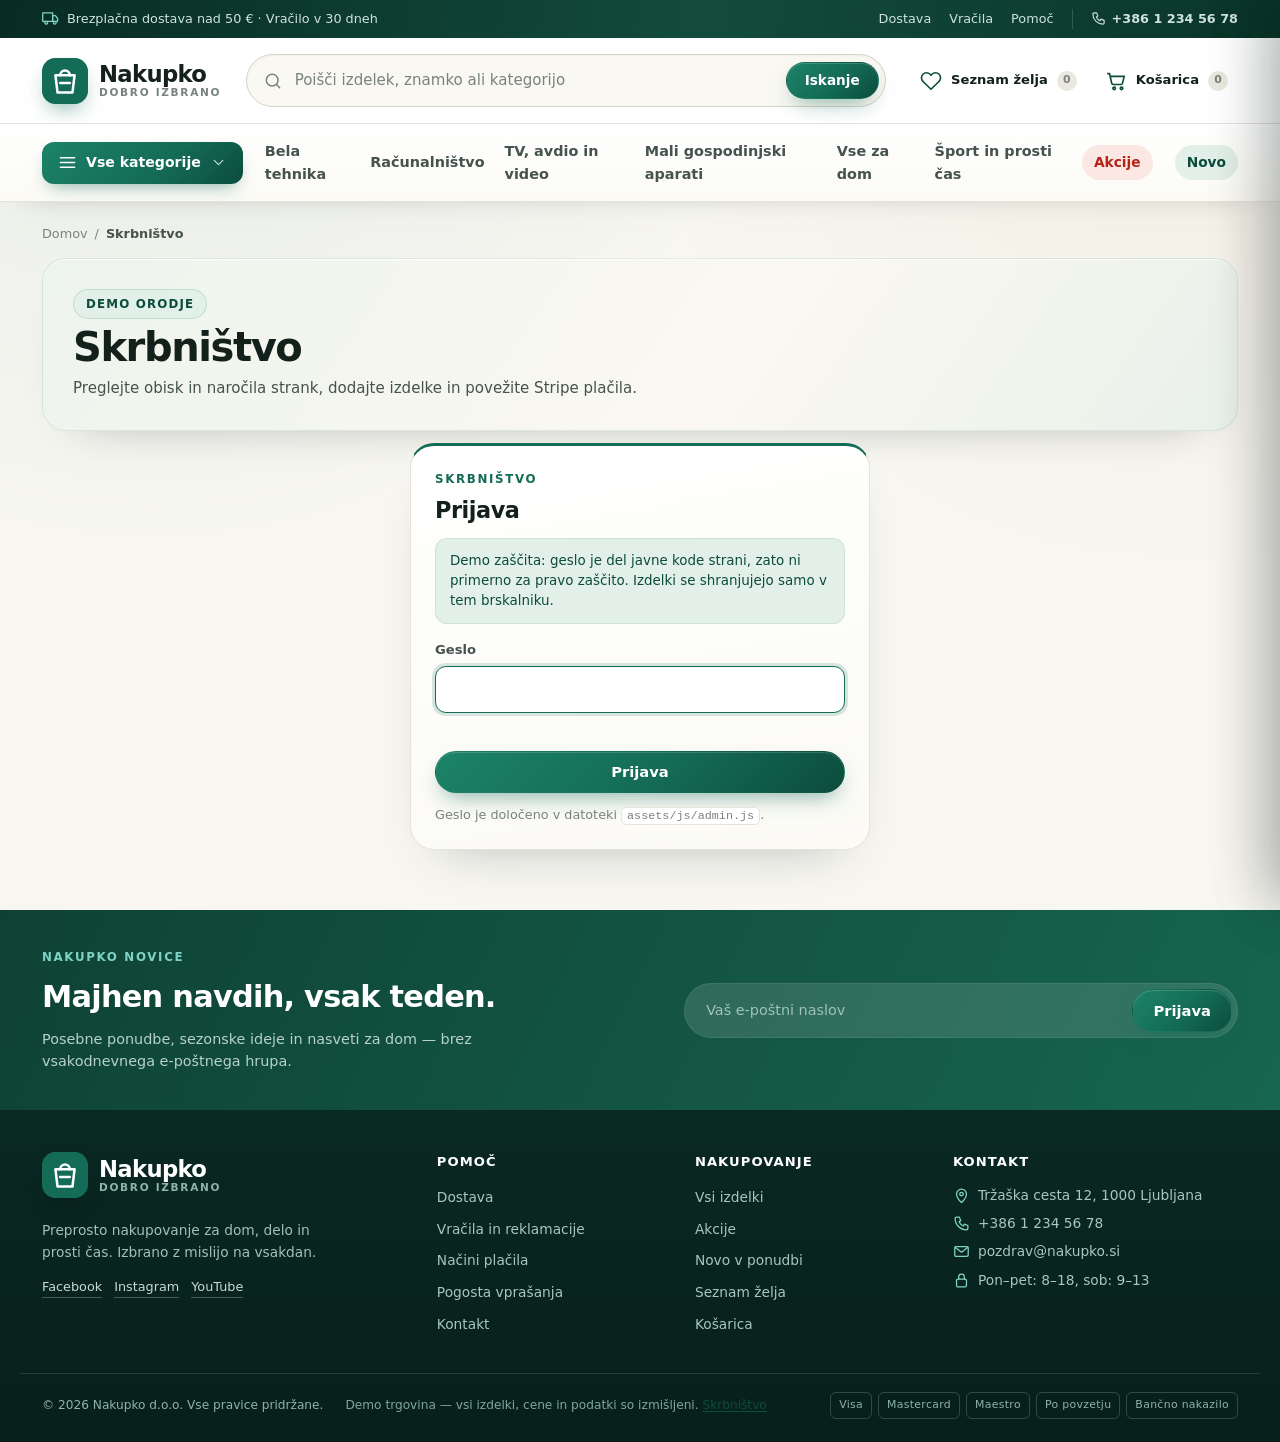
==== commit 7bec4a9a: "Add customer orders tab with shipment approval" ====
--- a/admin.html
+++ b/admin.html
@@ -4,7 +4,7 @@
   <meta charset="utf-8">
   <meta name="viewport" content="width=device-width, initial-scale=1">
   <title>Skrbništvo | Nakupko</title>
-  <meta name="description" content="Demo skrbniški pogled za pregled obiska, urejanje izdelkov in povezavo Stripe plačil v Nakupko trgovini.">
+  <meta name="description" content="Demo skrbniški pogled za pregled obiska in naročil, urejanje izdelkov in povezavo Stripe plačil v Nakupko trgovini.">
   <meta name="robots" content="noindex">
   <meta name="theme-color" content="#146b56">
   <link rel="icon" href="assets/img/favicon.svg" type="image/svg+xml">
@@ -25,7 +25,7 @@
       <header class="page-head">
         <p class="eyebrow">Demo orodje</p>
         <h1>Skrbništvo</h1>
-        <p>Preglejte obisk, dodajte izdelke in povežite Stripe plačila.</p>
+        <p>Preglejte obisk in naročila strank, dodajte izdelke in povežite Stripe plačila.</p>
       </header>
 
       <div id="admin-root"></div>
--- a/assets/css/style.css
+++ b/assets/css/style.css
@@ -4925,6 +4925,317 @@
   line-height: 1.4;
 }
 
+/* ------------------------------------------------------- admin orders */
+.admin-orders {
+  display: grid;
+  gap: 18px;
+  padding-bottom: 60px;
+}
+
+.order-stats {
+  display: grid;
+  grid-template-columns: repeat(3, minmax(0, 1fr));
+  gap: 14px;
+}
+
+.order-stat {
+  display: flex;
+  align-items: center;
+  justify-content: space-between;
+  gap: 10px;
+  padding: 14px 17px;
+  border: 1px solid var(--line);
+  border-left: 3px solid var(--line-strong);
+  border-radius: 14px;
+  background: #fff;
+  box-shadow: 0 18px 36px -34px rgba(20, 32, 28, 0.4);
+}
+
+.order-stat span {
+  color: var(--muted);
+  font-size: 0.78rem;
+  font-weight: 650;
+}
+
+.order-stat strong {
+  font-size: 1.3rem;
+  font-variant-numeric: tabular-nums;
+  letter-spacing: -0.03em;
+}
+
+.order-stat--new {
+  border-left-color: var(--accent);
+}
+
+.order-stat--approved {
+  border-left-color: var(--brand);
+}
+
+.order-stat--shipped {
+  border-left-color: #2f6fa8;
+}
+
+.orders-list {
+  display: grid;
+  gap: 16px;
+}
+
+.order-admin {
+  min-width: 0;
+  overflow: hidden;
+  border: 1px solid var(--line);
+  border-radius: var(--radius-lg);
+  background: #fff;
+  box-shadow: 0 24px 48px -40px rgba(20, 32, 28, 0.45);
+}
+
+.order-admin__head {
+  display: flex;
+  align-items: flex-start;
+  justify-content: space-between;
+  gap: 14px;
+  padding: 18px 22px 16px;
+  border-bottom: 1px solid var(--line);
+}
+
+.order-admin__title {
+  min-width: 0;
+}
+
+.order-admin__id {
+  display: flex;
+  align-items: center;
+  gap: 8px;
+  color: var(--muted);
+  font-size: 0.7rem;
+  font-weight: 750;
+  letter-spacing: 0.08em;
+  text-transform: uppercase;
+}
+
+.order-admin__title h3 {
+  margin: 4px 0 2px;
+  font-size: 1.08rem;
+  letter-spacing: -0.02em;
+}
+
+.order-admin__title > p:last-child {
+  color: var(--muted);
+  font-size: 0.76rem;
+}
+
+.order-demo-tag {
+  padding: 2px 7px;
+  border-radius: 999px;
+  background: var(--accent-soft);
+  color: #8a5a0c;
+  font-size: 0.62rem;
+  font-weight: 750;
+  letter-spacing: 0.06em;
+}
+
+.order-badge {
+  flex: none;
+  padding: 5px 11px;
+  border-radius: 999px;
+  font-size: 0.72rem;
+  font-weight: 700;
+  white-space: nowrap;
+}
+
+.order-badge--new {
+  background: var(--accent-soft);
+  color: #8a5a0c;
+}
+
+.order-badge--approved {
+  background: var(--brand-soft);
+  color: var(--brand-dark);
+}
+
+.order-badge--shipped {
+  background: #e7eef8;
+  color: #2b5382;
+}
+
+.order-admin__grid {
+  display: grid;
+  grid-template-columns: minmax(0, 0.85fr) minmax(0, 1.15fr);
+  gap: 22px;
+  padding: 18px 22px;
+}
+
+.order-admin__box {
+  min-width: 0;
+}
+
+.order-admin__box h4 {
+  display: flex;
+  align-items: center;
+  gap: 7px;
+  margin-bottom: 11px;
+  color: var(--muted);
+  font-size: 0.72rem;
+  font-weight: 750;
+  letter-spacing: 0.07em;
+  text-transform: uppercase;
+}
+
+.order-customer {
+  display: grid;
+  gap: 8px;
+  margin: 0;
+}
+
+.order-customer > div {
+  display: grid;
+  grid-template-columns: 96px minmax(0, 1fr);
+  gap: 8px;
+  font-size: 0.82rem;
+  line-height: 1.4;
+}
+
+.order-customer dt {
+  color: var(--muted);
+}
+
+.order-customer dd {
+  margin: 0;
+  overflow-wrap: anywhere;
+  font-weight: 600;
+}
+
+.order-lines {
+  display: grid;
+  margin: 0;
+  padding: 0;
+  list-style: none;
+}
+
+.order-lines li {
+  display: flex;
+  align-items: flex-start;
+  justify-content: space-between;
+  gap: 12px;
+  padding: 9px 0;
+  border-bottom: 1px dashed var(--line);
+}
+
+.order-lines li:last-child {
+  border-bottom: 0;
+}
+
+.order-lines li span {
+  display: flex;
+  flex-direction: column;
+  min-width: 0;
+}
+
+.order-lines li span strong {
+  font-size: 0.84rem;
+  font-weight: 650;
+  line-height: 1.3;
+}
+
+.order-lines small {
+  color: var(--muted);
+  font-size: 0.72rem;
+}
+
+.order-lines li > strong {
+  flex: none;
+  font-size: 0.84rem;
+  font-variant-numeric: tabular-nums;
+  white-space: nowrap;
+}
+
+.order-admin__totals {
+  display: grid;
+  gap: 5px;
+  margin-top: 10px;
+  padding-top: 10px;
+  border-top: 1px solid var(--line);
+}
+
+.order-admin__totals .summary-row {
+  display: flex;
+  justify-content: space-between;
+  gap: 12px;
+  color: var(--ink-soft);
+  font-size: 0.8rem;
+}
+
+.order-admin__totals .summary-row strong {
+  color: var(--ink);
+  font-variant-numeric: tabular-nums;
+}
+
+.order-admin__totals .summary-row--discount strong {
+  color: var(--brand-dark);
+}
+
+.order-admin__totals .summary-total {
+  display: flex;
+  justify-content: space-between;
+  gap: 12px;
+  margin-top: 3px;
+  padding-top: 8px;
+  border-top: 1px solid var(--line);
+  font-size: 0.88rem;
+  font-weight: 700;
+}
+
+.order-admin__totals .summary-total strong {
+  font-size: 1rem;
+  font-variant-numeric: tabular-nums;
+}
+
+.order-admin__foot {
+  display: flex;
+  flex-wrap: wrap;
+  align-items: center;
+  justify-content: space-between;
+  gap: 12px;
+  padding: 14px 22px;
+  border-top: 1px solid var(--line);
+  background: var(--surface-warm);
+}
+
+.order-admin__meta {
+  display: flex;
+  flex-wrap: wrap;
+  gap: 14px;
+  color: var(--muted);
+  font-size: 0.76rem;
+}
+
+.order-admin__meta span {
+  display: inline-flex;
+  align-items: center;
+  gap: 6px;
+}
+
+.order-admin__actions {
+  display: flex;
+  flex-wrap: wrap;
+  align-items: center;
+  gap: 8px;
+}
+
+.order-admin__actions .btn {
+  padding: 8px 14px;
+  font-size: 0.78rem;
+}
+
+.order-shipped-note {
+  display: inline-flex;
+  align-items: center;
+  gap: 6px;
+  color: var(--brand-dark);
+  font-size: 0.78rem;
+  font-weight: 650;
+}
+
 .footer-demo a {
   color: var(--brand-dark);
   text-decoration: underline;
@@ -4948,6 +5259,10 @@
   .dash-grid {
     grid-template-columns: 1fr;
   }
+
+  .order-admin__grid {
+    grid-template-columns: 1fr;
+  }
 }
 
 @media (max-width: 720px) {
@@ -4961,12 +5276,13 @@
 
   .admin-tabs {
     display: flex;
+    flex-wrap: wrap;
     width: 100%;
     border-radius: 16px;
   }
 
   .admin-tab {
-    flex: 1 0 auto;
+    flex: 1 1 auto;
     justify-content: center;
     padding: 9px 13px;
   }
@@ -5011,6 +5327,19 @@
   .activity-row time {
     grid-column: 2;
   }
+
+  .order-admin__head {
+    flex-wrap: wrap;
+    padding: 16px 17px 14px;
+  }
+
+  .order-admin__grid {
+    padding: 16px 17px;
+  }
+
+  .order-admin__foot {
+    padding: 13px 17px;
+  }
 }
 
 @media (max-width: 440px) {
@@ -5026,5 +5355,26 @@
     grid-template-columns: 46px minmax(0, 1fr);
     padding: 12px;
   }
-}
-
+
+  .order-stats {
+    grid-template-columns: 1fr;
+  }
+
+  .order-admin__head {
+    flex-direction: column;
+  }
+
+  .order-customer > div {
+    grid-template-columns: 1fr;
+    gap: 1px;
+  }
+
+  .order-admin__actions {
+    width: 100%;
+  }
+
+  .order-admin__actions .btn {
+    flex: 1 1 auto;
+  }
+}
+
